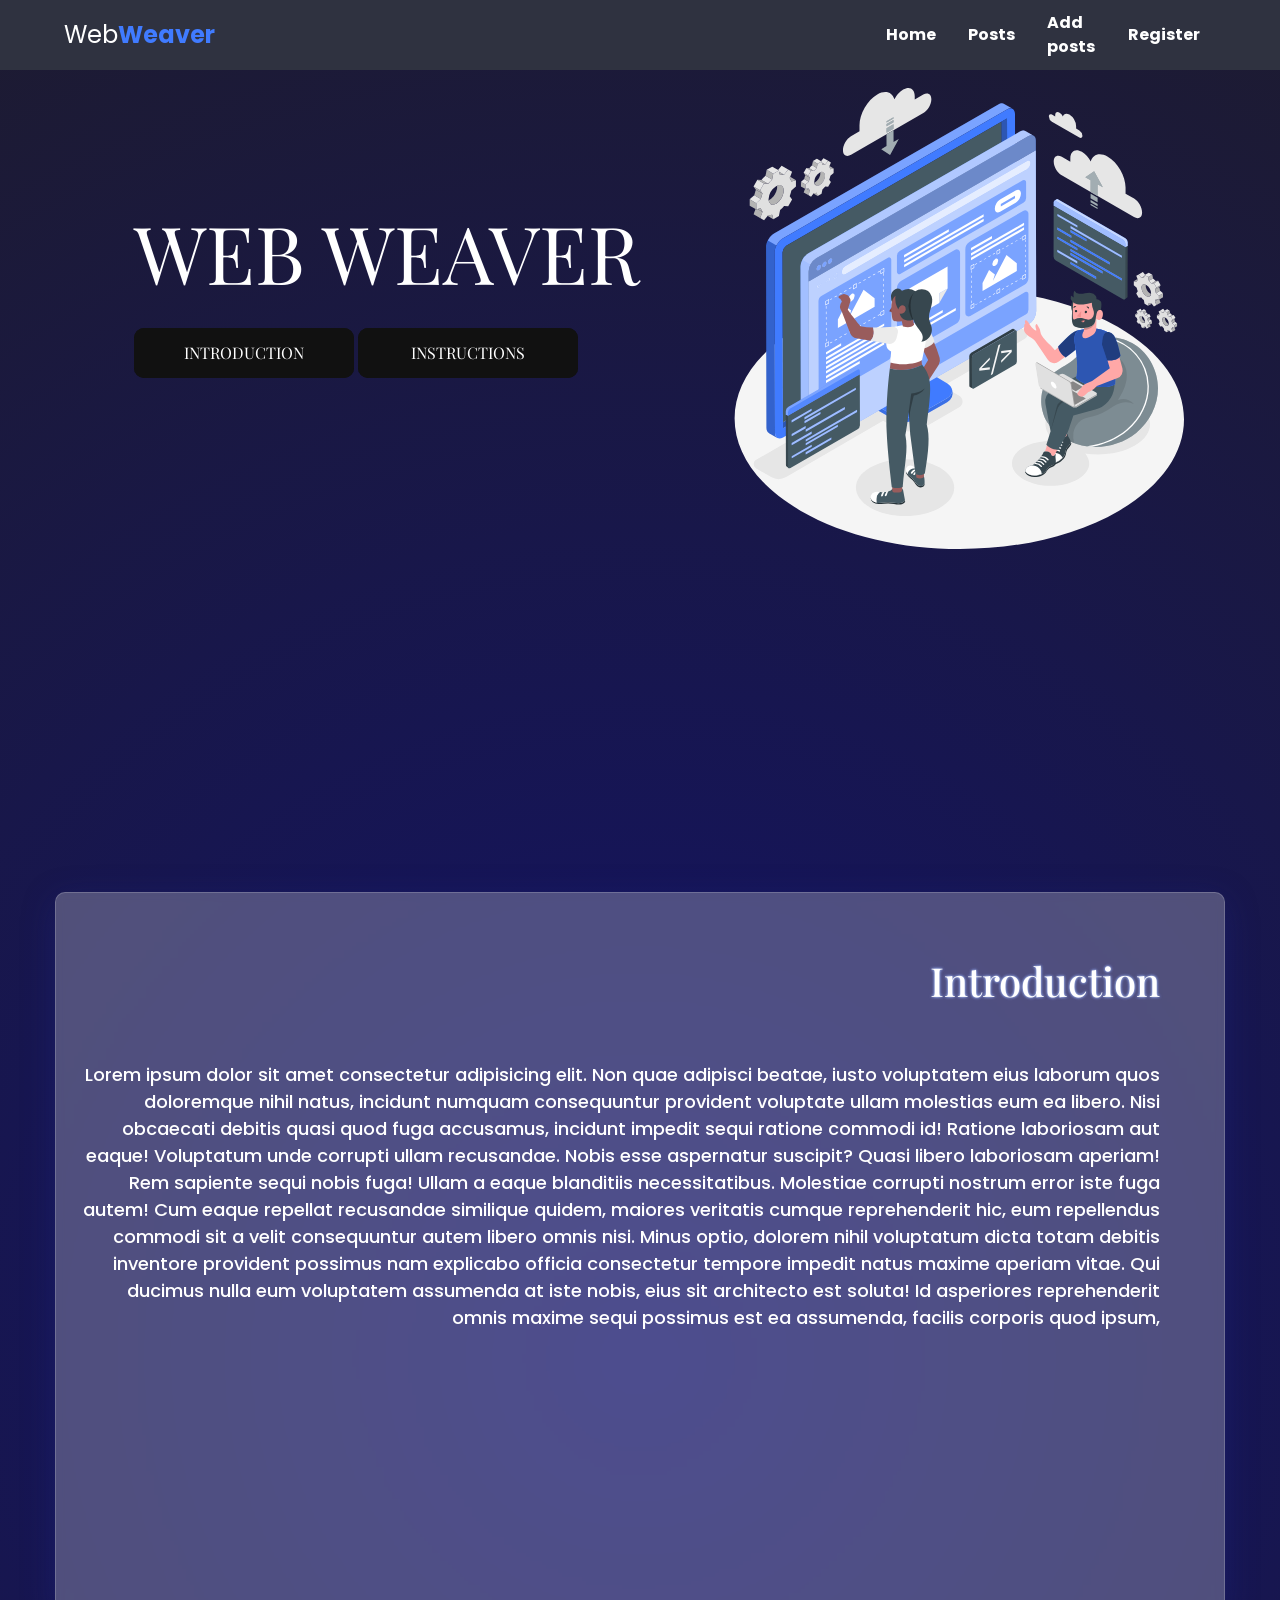
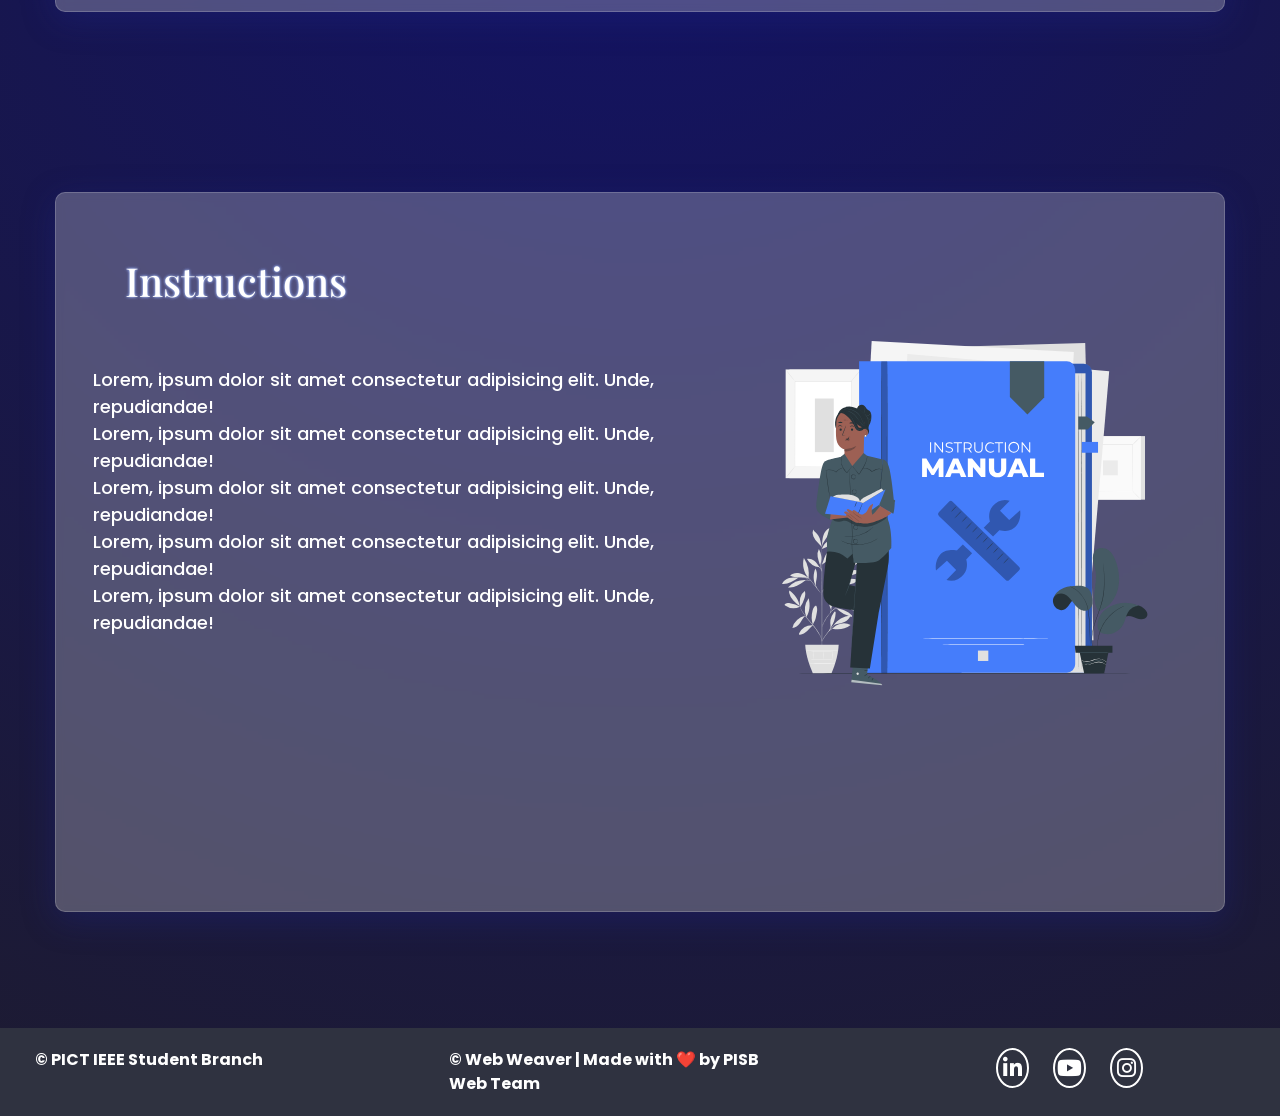
==== index.html @ 2f325dad "with-changes" ====
<!doctype html>
<html lang="en">

<head>
  <meta charset="utf-8">
  <meta name="viewport" content="width=device-width, initial-scale=1, shrink-to-fit=no">
  <link rel="stylesheet" href="https://stackpath.bootstrapcdn.com/bootstrap/4.1.3/css/bootstrap.min.css"
    integrity="sha384-MCw98/SFnGE8fJT3GXwEOngsV7Zt27NXFoaoApmYm81iuXoPkFOJwJ8ERdknLPMO" crossorigin="anonymous">
  <link href="vivify.min.css" rel="stylesheet" type="text/css"/>
  <link href="https://fonts.googleapis.com/css2?family=Righteous&display=swap" rel="stylesheet">
  <link rel="stylesheet" href="/css/index.css">
  <link rel="stylesheet" href="/css/home.css">
  <link rel="stylesheet" href="https://unpkg.com/aos@next/dist/aos.css">
  <link rel="stylesheet" href="https://cdnjs.cloudflare.com/ajax/libs/font-awesome/6.0.0-beta3/css/all.min.css" integrity="sha512-Fo3rlrZj/k7ujTnHg4CGR2D7kSs0v4LLanw2qksYuRlEzO+tcaEPQogQ0KaoGN26/zrn20ImR1DfuLWnOo7aBA==" crossorigin="anonymous" referrerpolicy="no-referrer" />
  <link
    rel="stylesheet"
    href="https://cdnjs.cloudflare.com/ajax/libs/animate.css/4.1.1/animate.min.css"
  />

  <title>Web Weaver</title>
  <script>
    window.console = window.console || function(t) {};
  </script>
    <script>
    if (document.location.search.match(/type=embed/gi)) {
      window.parent.postMessage("resize", "*");
    }
  </script>
</head>

<body>

  <nav>
    <input id="nav-toggle" type="checkbox">
    <div class="logo" style="font-family: 'Poppins', sans-serif;">Web <strong style="font-family: 'Poppins', sans-serif; color: #407BFF;"> Weaver</strong></div>
    <ul class="links">
      <li><a href="#home">Home</a></li>
      <li><a href="posts.html">Posts</a></li>
      <li><a href="addpost.html">Add posts</a></li>
      <li><a href="#">Register</a></li>
    </ul>
    <label for="nav-toggle" class="icon-burger">
      <div class="line"></div>
      <div class="line"></div>
      <div class="line"></div>
    </label>
  </nav>

  <div class="webweaver">

    <div class="headingname driveInTop">
      <p class="">WEB WEAVER</p>
      <div class="links">
        <a href="#introduction"><button class="glow-on-hover">INTRODUCTION</button></a>
        <a href="#instructions"><button class="glow-on-hover">INSTRUCTIONS</button></a>
      </div>
    </div>
    <div class="svgs">
      <img class="cssanimation hu__hu__" src="/images/Website Creator-amico.svg" alt="">
    </div>
    
  </div>
  
  <div class="introduction" id="introduction">
    <div class="container card aos-init " data-aos="fade-left">
        <h1>Introduction</h1>
      <p class="paragraph my-5">
        Lorem ipsum dolor sit amet consectetur adipisicing elit. Non quae adipisci beatae, iusto voluptatem eius laborum
        quos doloremque nihil natus, incidunt numquam consequuntur provident voluptate ullam molestias eum ea libero.
        Nisi obcaecati debitis quasi quod fuga accusamus, incidunt impedit sequi ratione commodi id! Ratione laboriosam
        aut eaque! Voluptatum unde corrupti ullam recusandae. Nobis esse aspernatur suscipit? Quasi libero laboriosam
        aperiam! Rem sapiente sequi nobis fuga! Ullam a eaque blanditiis necessitatibus. Molestiae corrupti nostrum
        error iste fuga autem! Cum eaque repellat recusandae similique quidem, maiores veritatis cumque reprehenderit
        hic, eum repellendus commodi sit a velit consequuntur autem libero omnis nisi. Minus optio, dolorem nihil
        voluptatum dicta totam debitis inventore provident possimus nam explicabo officia consectetur tempore impedit
        natus maxime aperiam vitae. Qui ducimus nulla eum voluptatem assumenda at iste nobis, eius sit architecto est
        soluta! Id asperiores reprehenderit omnis maxime sequi possimus est ea assumenda, facilis corporis quod ipsum,
        
      </p>
    </div>
  </div>
  
  <div class="instructions" id="instructions">
    <div class="container aos-init" data-aos="fade-right">
      <!-- <center> -->
        <h1>Instructions</h1>
      <!-- </center> -->
      <div class="paragraph_instructions my-2">
        <ul>
          <li>
            Lorem, ipsum dolor sit amet consectetur adipisicing elit. Unde, repudiandae!
          </li>
          <li>
            Lorem, ipsum dolor sit amet consectetur adipisicing elit. Unde, repudiandae!
          </li>
          <li>
            Lorem, ipsum dolor sit amet consectetur adipisicing elit. Unde, repudiandae!
          </li>
          <li>
            Lorem, ipsum dolor sit amet consectetur adipisicing elit. Unde, repudiandae!
          </li>
          <li>
            Lorem, ipsum dolor sit amet consectetur adipisicing elit. Unde, repudiandae!
          </li>
        </ul>
        <div class="instructionsvg">
          <img src="/images/Instruction manual-pana.svg" alt="">
        </div>
      </div>

    </div>
  </div>
  <!-- footer -->
  <footer class="footer">
    <div class="footer-left col-md-4 col-sm-6">
     <p style="color: white; font-family: 'Poppins', sans-serif;">© PICT IEEE Student Branch</p>
      
    </div>
    <div class="footer-center col-md-4 col-sm-6">
      <div style="color: white; font-family: 'Poppins', sans-serif;">
        <!-- <i class="fa fa-map-marker"></i> -->
        &copy; Web Weaver | Made with ❤️ by <a href="" style="color: white; font-family: 'Poppins', sans-serif;"">PISB Web Team</a>
      </div>
    </div>
    <div class="footer-right col-md-4 col-sm-6">
      <div class = "social-links">
        <a href = "#" style="color: white;"><i class = "fab fa-linkedin-in"></i></a>
        <a href = "#" style="color: white;"><i class = "fab fa-youtube"></i></a>
        <a href = "#" style="color: white;"><i class = "fab fa-instagram"></i></a>
      </div>
    </div>
  </footer>
  <!-- <footer>
    <div class="leftieee">
      © PICT IEEE Student Branch
    </div>
    <div class="middleieee">
      &copy; Web Weaver | Made with ❤️ by <a href="">PISB Web Team</a>
    </div>
    <div class="lastieee">
      <div class = "social-links">

        <a href = "#"><i class = "fab fa-linkedin-in"></i></a>
        <a href = "#"><i class = "fab fa-youtube"></i></a>
        <a href = "#"><i class = "fab fa-instagram"></i></a>
  
      </div>
    </div>

  </footer> -->
  <!-- end of footer -->

  <script src="js/script.js"></script>
  <script src="https://code.jquery.com/jquery-3.3.1.slim.min.js"
    integrity="sha384-q8i/X+965DzO0rT7abK41JStQIAqVgRVzpbzo5smXKp4YfRvH+8abtTE1Pi6jizo"
    crossorigin="anonymous"></script>
  <script src="https://cdnjs.cloudflare.com/ajax/libs/popper.js/1.14.3/umd/popper.min.js"
    integrity="sha384-ZMP7rVo3mIykV+2+9J3UJ46jBk0WLaUAdn689aCwoqbBJiSnjAK/l8WvCWPIPm49"
    crossorigin="anonymous"></script>
  <script src="https://stackpath.bootstrapcdn.com/bootstrap/4.1.3/js/bootstrap.min.js"
    integrity="sha384-ChfqqxuZUCnJSK3+MXmPNIyE6ZbWh2IMqE241rYiqJxyMiZ6OW/JmZQ5stwEULTy"
    crossorigin="anonymous"></script>
  <script src="https://ajax.googleapis.com/ajax/libs/jquery/3.3.1/jquery.min.js"></script>
  <script>
    $(document).ready(function () {
      $("a").on('click', function (event) {

        if (this.hash !== "") {
          event.preventDefault();

          var hash = this.hash;

          $('html, body').animate({
            scrollTop: $(hash).offset().top
          }, 800, function () {

            window.location.hash = hash;
          });
        }
      });
    });
  </script>
  <script src='https://codepen.io/juliangarnier/pen/75efae7724dbc3c055e918057fc4aca5.js'></script>
 
   <script src="https://cpwebassets.codepen.io/assets/common/stopExecutionOnTimeout-1b93190375e9ccc259df3a57c1abc0e64599724ae30d7ea4c6877eb615f89387.js"></script>
  
   <script src="https://unpkg.com/aos@next/dist/aos.js"></script>
       <script id="rendered-js">
 AOS.init({
   offset: 400, // offset (in px) from the original trigger point
   delay: 0, // values from 0 to 3000, with step 50ms
   duration: 1000 // values from 0 to 3000, with step 50ms
 });
 //# sourceURL=pen.js
     </script>

</body>

</html>
---- css/index.css ----
body::-webkit-scrollbar {
  display: none;
}
body{
  background: #1B1B9D;
background: radial-gradient(circle, #121269 0%, #1d1b31 100%);
/* background: rgb(6,1,79);
background: linear-gradient(90deg, rgba(6,1,79,1) 0%, rgba(9,9,121,1) 45%, rgba(0,57,85,1) 100%); */
}
/* .navbar {
  border-bottom: 1px solid white;
  color: white;
}
.navbar-brand {
  font-family:  'Quicksand', sans-serif;
  letter-spacing: 5px;
  color: white;
  font-weight: 700;
} */
hr{
  background-color: white;
  width: 80%;
}


/* navbar styling */
nav {
	position: fixed;
	z-index: 10;
	left: 0;
	right: 0;
	top: 0;
	/* font-family: 'Poppins', sans-serif!important; */
	padding: 0 5%;
	height: 70px;
	background-color: #2F3240;
}
nav .logo {
	float: left;
	width: 40%;
	height: 100%;
	display: flex;
	align-items: center;
	font-size: 24px;
	color: #fff;
}
nav .links {
	float: right;
	padding: 0;
	margin: 0;
	width: 30%;
	height: 100%;
	display: flex;
	justify-content: space-around;
	align-items: center;
}
nav .links li {
	list-style: none;
  
}
nav .links a {
	display: block;
	padding: 1em;
	font-size: 16px;
	font-weight: bold;
	color: #fff;
	text-decoration: none;
  font-family: 'Poppins', sans-serif!important;
}
nav .links a:hover{
  color: #407BFF;
}

#nav-toggle {
	position: absolute;
	top: -100px;
}
nav .icon-burger {
	display: none;
	position: absolute;
	right: 5%;
	top: 50%;
	transform: translateY(-50%);
}
nav .icon-burger .line {
	width: 30px;
	height: 5px;
	background-color: #fff;
	margin: 5px;
	border-radius: 3px;
	transition: all .3s ease-in-out;
}
@media screen and (max-width: 768px) {
	nav .logo {
		float: none;
		width: auto;
		justify-content: center;
	}
	nav .links {
		float: none;
		position: fixed;
		z-index: 9;
		left: 0;
		right: 0;
		top: 70px;
		bottom: 100%;
		width: auto;
		height: auto;
		flex-direction: column;
		justify-content: space-evenly;
		background-color: rgba(0,0,0,.8);
		overflow: hidden;
		box-sizing: border-box;
		transition: all .5s ease-in-out;
	}
	nav .links a {
		font-size: 20px;
	}
	nav :checked ~ .links {
		bottom: 0;
	}
	nav .icon-burger {
		display: block;
	}
	nav :checked ~ .icon-burger .line:nth-child(1) {
		transform: translateY(10px) rotate(225deg);
	}
	nav :checked ~ .icon-burger .line:nth-child(3) {
		transform: translateY(-10px) rotate(-225deg);
	}
	nav :checked ~ .icon-burger .line:nth-child(2) {
		opacity: 0;
	}
	
}

.nav-link {
  font-family:  'Quicksand', sans-serif;
  color: white;
}
.nav-link:hover,
.navbar-brand:hover{
  color: aqua;
}
.vline a:hover{
  color: white;
  text-shadow: none;
}

a,
a:hover {
  text-decoration: none;
  color: white;
}
.vline{
  cursor:copy;
}
/* footer */

 @-webkit-keyframes scale-up-hor-left {
  0% {
    -webkit-transform: scaleX(0.4);
            transform: scaleX(0.4);
    -webkit-transform-origin: 0% 0%;
            transform-origin: 0% 0%;
  }
  100% {
    -webkit-transform: scaleX(1);
            transform: scaleX(1);
    -webkit-transform-origin: 0% 0%;
            transform-origin: 0% 0%;
  }
}
@keyframes scale-up-hor-left {
  0% {
    -webkit-transform: scaleX(0.4);
            transform: scaleX(0.4);
    -webkit-transform-origin: 0% 0%;
            transform-origin: 0% 0%;
  }
  100% {
    -webkit-transform: scaleX(1);
            transform: scaleX(1);
    -webkit-transform-origin: 0% 0%;
            transform-origin: 0% 0%;
  }
}

@-webkit-keyframes rotate-hor-center {
  0% {
    -webkit-transform: rotateX(0);
            transform: rotateX(0);
  }
  100% {
    -webkit-transform: rotateX(-360deg);
            transform: rotateX(-360deg);
  }
}
@keyframes rotate-hor-center {
  0% {
    -webkit-transform: rotateX(0);
            transform: rotateX(0);
  }
  100% {
    -webkit-transform: rotateX(-360deg);
            transform: rotateX(-360deg);
  }
}
.hu__hu__ { animation: hu__hu__ infinite 2s ease-in-out }
@keyframes hu__hu__ {
    50% { transform: translateY(30px) }
}

@media (max-width: 991px) {
  .vline{
    display: none;
  }

  
}
@media (max-width: 600px) {
  footer{
    display: flex;
    flex-direction: column;
  }
  
}

/* footer styling */

.footer {
  background-color: #2F3240;
  width: 100%;
  text-align: left;
  font-family: sans-serif;
  font-weight: bold;
  font-size: 16px;
  padding: 20px;
  
}

.footer .footer-left,
.footer .footer-center,
.footer .footer-right {
  display: inline-block;
  vertical-align: top;
}


/* footer left*/

.footer .footer-left {
  width: 33%;
  padding-right: 15px;
}

.footer .about {
  line-height: 20px;
  color: #ffffff;
  font-size: 13px;
  font-weight: normal;
  margin: 0;
}

.footer .about span {
  display: block;
  color: #ffffff;
  font-size: 14px;
  font-weight: bold;
  margin-bottom: 20px;
}

.footer .icons {
  margin-top: 25px;
}

.footer .icons a {
  display: inline-block;
  width: 35px;
  height: 35px;
  cursor: pointer;
  background-color: #33383b;
  border-radius: 2px;
  font-size: 20px;
  color: #ffffff;
  text-align: center;
  line-height: 35px;
  margin-right: 3px;
  margin-bottom: 5px;
}


/* footer center*/

.footer .footer-center {
  width: 30%;
}

.footer .footer-center i {
  background-color: #33383b;
  color: #ffffff;
  font-size: 25px;
  width: 38px;
  height: 38px;
  border-radius: 50%;
  text-align: center;
  line-height: 42px;
  margin: 10px 15px;
  vertical-align: middle;
}

.footer .footer-center i.fa-envelope {
  font-size: 17px;
  line-height: 38px;
}

.footer .footer-center p {
  display: inline-block;
  color: #ffffff;
  vertical-align: middle;
  margin: 0;
}

.footer .footer-center p span {
  display: block;
  font-weight: normal;
  font-size: 14px;
  line-height: 2;
}


/* footer right*/

.footer .footer-right {
  width: 30%;
}

.footer .footer-right .social-links{
  font-size: 22px;
  display: flex;
  margin-left: 50%;
}

.footer .footer-right .social-links a{
  border: 2px solid #fff;
  color: #fff;
  display: block;
  width: 40px;
  height: 40px;
  display: flex;
  justify-content: center;
  align-items: center;
  border-radius: 50%;
  text-decoration: none;
  margin-right: 1.5rem;
  transition: all 0.5s ease;
}

.footer .footer-right .social-links a:hover{
  background: #fff;
  color: black!important;
}

.footer h2 {
  color: #ffffff;
  font-size: 36px;
  font-weight: normal;
  margin: 0;
}



.footer .menu {
  color: #ffffff;
  margin: 20px 0 12px;
  padding: 0;
}

.footer .menu a {
  display: inline-block;
  line-height: 1.8;
  text-decoration: none;
  color: inherit;
}


@media (max-width: 767px) {
  .footer {
    font-size: 14px;
  }
  .footer .footer-left,
  .footer .footer-center,
  .footer .footer-right {
    display: block;
    width: 100%;
    margin-bottom: 40px;
    text-align: center;
  }
  .footer .footer-center i {
    margin-left: 0;
  }
}
---- css/home.css ----
@import url('https://fonts.googleapis.com/css2?family=Playfair+Display&display=swap');
@import url('https://fonts.googleapis.com/css2?family=Poppins:wght@300&display=swap');
.body {
  scroll-behavior: smooth;
  background: #ffffff;
}
.navbar {
  background-color: transparent;
  
}
.navbar-toggler {
  outline: none;
}
.fas {
  color: white;
}
.vline a {
  cursor: none;
}
.webweaver {
  height: 92vh;
  display: flex;
  flex-direction: row;
  justify-content: space-evenly;
}
.webweaver .headingname{
  width: max-content;
  margin-top: 15%;
  margin-left: 5%;
  color: white;
}
.webweaver .headingname p{
  font-size: 80px;
  font-family: 'Playfair Display', serif;
}
.svgs{
  padding-top: 5%;
}
.svgs img{
  width: 500px;
}

.glow-on-hover {
  width: 220px;
  height: 50px;
  border: none;
  outline: none;
  color: #fff;
  background: #111;
  cursor: pointer;
  position: relative;
  z-index: 0;
  border-radius: 10px;
  font-family: 'Playfair Display', serif;
}

.glow-on-hover:before {
  content: '';
  background: linear-gradient(45deg, #ff0000, #ff7300, #fffb00, #48ff00, #00ffd5, #002bff, #7a00ff, #ff00c8, #ff0000);
  position: absolute;
  top: -2px;
  left:-2px;
  background-size: 400%;
  z-index: -1;
  filter: blur(5px);
  width: calc(100% + 4px);
  height: calc(100% + 4px);
  animation: glowing 20s linear infinite;
  opacity: 0;
  transition: opacity .3s ease-in-out;
  border-radius: 10px;
}
.glow-on-hover a{
  color: white;
}
.glow-on-hover:active {
  color: #000
}

.glow-on-hover:active:after {
  background: transparent;
}

.glow-on-hover:hover:before {
  opacity: 1;
}

.glow-on-hover:after {
  z-index: -1;
  content: '';
  position: absolute;
  width: 100%;
  height: 100%;
  background: #111;
  left: 0;
  top: 0;
  border-radius: 10px;
}

@keyframes glowing {
  0% { background-position: 0 0; }
  50% { background-position: 400% 0; }
  100% { background-position: 0 0; }
}
.introduction {
  height: 100vh;
  padding-top: 5%;
  font-size: 18px;
  font-weight: 500;
  color: white;
  /* font-family: "Righteous", cursive; */
  font-family: 'Playfair Display', serif;
}
.introduction .container,
.instructions .container {
  height: 80vh;
  padding-top: 5%;
  padding-right: 5%;
  border-radius: 19px;
  /* background: linear-gradient(145deg, #e6e6e6, #ffffff);
  box-shadow: 5px 5px 10px #a3a3a3, -5px -5px 10px #ffffff; */
  background: rgba( 255, 255, 255, 0.25 );
box-shadow: 0 8px 32px 0 rgba( 31, 38, 135, 0.37 );
backdrop-filter: blur( 4px );
-webkit-backdrop-filter: blur( 4px );
border-radius: 10px;
border: 1px solid rgba( 255, 255, 255, 0.18 );
  
}
.introduction .container h1,
.instructions .container h1 {
  color: white;
  text-shadow: 0 0 3px #fff, 0 0 3px #0033cc;
  /* font-family: "Righteous", cursive; */
  font-family: 'Playfair Display', serif;
}
.instructions {
  height: 100vh;
  padding-top: 5%;
  font-size: 18px;
  font-weight: 500;
  color: white;
  /* font-family: "Righteous", cursive; */
  font-family: 'Playfair Display', serif;
}
.introduction h1{
  text-align: right;
}
.instructions h1{
  padding-left: 5%;
}
.paragraph {
  text-align: right;
  font-family: 'Poppins', sans-serif;
}
.paragraph_instructions {
  display: flex;
  /* justify-content: center; */
  padding-left: 2%;
  flex-direction: row;
  justify-content: space-evenly;
  font-family: 'Poppins', sans-serif;
}
.paragraph_instructions ul{
  padding-top: 5%;

}

.instructionsvg{
  width: 400px;
}
@media (max-width: 992px) {
  .introduction,
  .instructions{
    height: max-content;
  }
  .introduction .container,
  .instructions .container {
    height: max-content;
    padding-bottom: 2%;
  }
  .headingname .links{
    display: flex;
    flex-direction: column;
  }
  .paragraph_instructions{
    display: flex;
    flex-direction: column;
  }
  .headingname .links button{
    margin-top: 5px;
    font-family: 'Playfair Display', serif;
  }
}
@media (max-width: 768px) {
  .introduction {
    height: max-content;
  }
  .svgs img{
    width: 400px
  };
  .introduction .container,
  .instructions .container {
    height: max-content;
    padding-bottom: 2%;
  }
  .introduction {
    margin-bottom: 5%;
  }
  .instructionsvg img{
    width: 300px;
  }
  
}
@media (max-width: 600px) {
  .webweaver{
    background-image: url(/images/Website\ Creator-amico.svg);
    background-repeat: no-repeat;
    background-position: 5%;
    background-size: 33%;
    background-position-x: 90%;
    background-position-y: 10%;
  }
  .webweaver .headingname{
    width: min-content;
  }
  .headingname .links{
    padding-top: 20%;
  }
  .webweaver .headingname p{
    font-size: 80px;
  }
  
  .svgs{
    display: none;
  }

  .introduction,
  .instructions{
    margin: 7px;
  }
  .introduction .container,
  .instructions .container {
    height: max-content;
    padding-bottom: 2%;
    width: 90%;
  }
}

/* navbar styling */
:root{
  --color-1: #2f3240;
}
/* body{
font-family: sans-serif;
background-color: #e8eef3;
} */
*{
  box-sizing: border-box;
  margin:0;
  padding:0;
}
ul{
  list-style: none;
}
a{
  text-decoration: none;
}
.container{
  max-width: 1170px;
  margin:auto;
}
.row{
display: flex;
flex-wrap: wrap;
}
.align-items-center{
align-items: center;
}
.justify-content-between{
justify-content: space-between;
}
/*header*/
.header{
background-color: var(--color-1);
padding: 12px 0;
line-height: 1.5;
}

.header .logo,
.header .nav{
padding:0 15px;
}
.header .logo a{
font-size: 30px;
color: #ffffff;
text-transform: capitalize;
}
.header .nav ul li{
display: inline-block;
margin-left: 40px;
}
.header .nav ul li a{
display: block;
font-size: 16px;
text-transform: capitalize;
color: #ffffff;
padding: 10px 0;
transition: all 0.5s ease;
}
.header .nav ul li a.active,
.header .nav ul li a:hover{
color: #f3a93d;
}
.nav-toggler{
height: 34px;
width: 44px;
background-color: #ffffff;
border-radius: 4px;
cursor: pointer;
border:none;
display: none;
margin-right: 15px;
}
.nav-toggler:focus{
outline: none;
box-shadow: 0 0 15px rgba(255,255,255,0.5);
}
.nav-toggler span{
  height: 2px;
  width: 20px;
  background-color: var(--color-1);
  display: block;
  margin:auto;
  position: relative;
  transition: all 0.3s ease;
}
.nav-toggler.active span{
background-color: transparent;
}
.nav-toggler span::before,
.nav-toggler span::after{
content: '';
position: absolute;
left:0;
top:0;
width: 100%;
height: 100%;
background-color: var(--color-1);
transition: all 0.3s ease;
}
.nav-toggler span::before{
transform: translateY(-6px);
}
.nav-toggler.active span::before{
transform: rotate(45deg);
}
.nav-toggler span::after{
transform: translateY(6px);
}
.nav-toggler.active span::after{
transform: rotate(135deg);
}
@media(max-width:991px){
 .nav-toggler{
   display: block;
 }
 .header .nav{
   width: 100%;
   padding:0;
   max-height: 0px;
   overflow: hidden;
   visibility: hidden;
   transition: all 0.5s ease;
 }
 .header .nav.open{
   visibility: visible;
 }
 .header .nav ul{
   padding:12px 15px 0;
   margin-top: 12px;
   border-top:1px solid rgba(255,255,255,0.2);
 }
 .header .nav ul li{
   display: block;
   margin:0;
 }
}
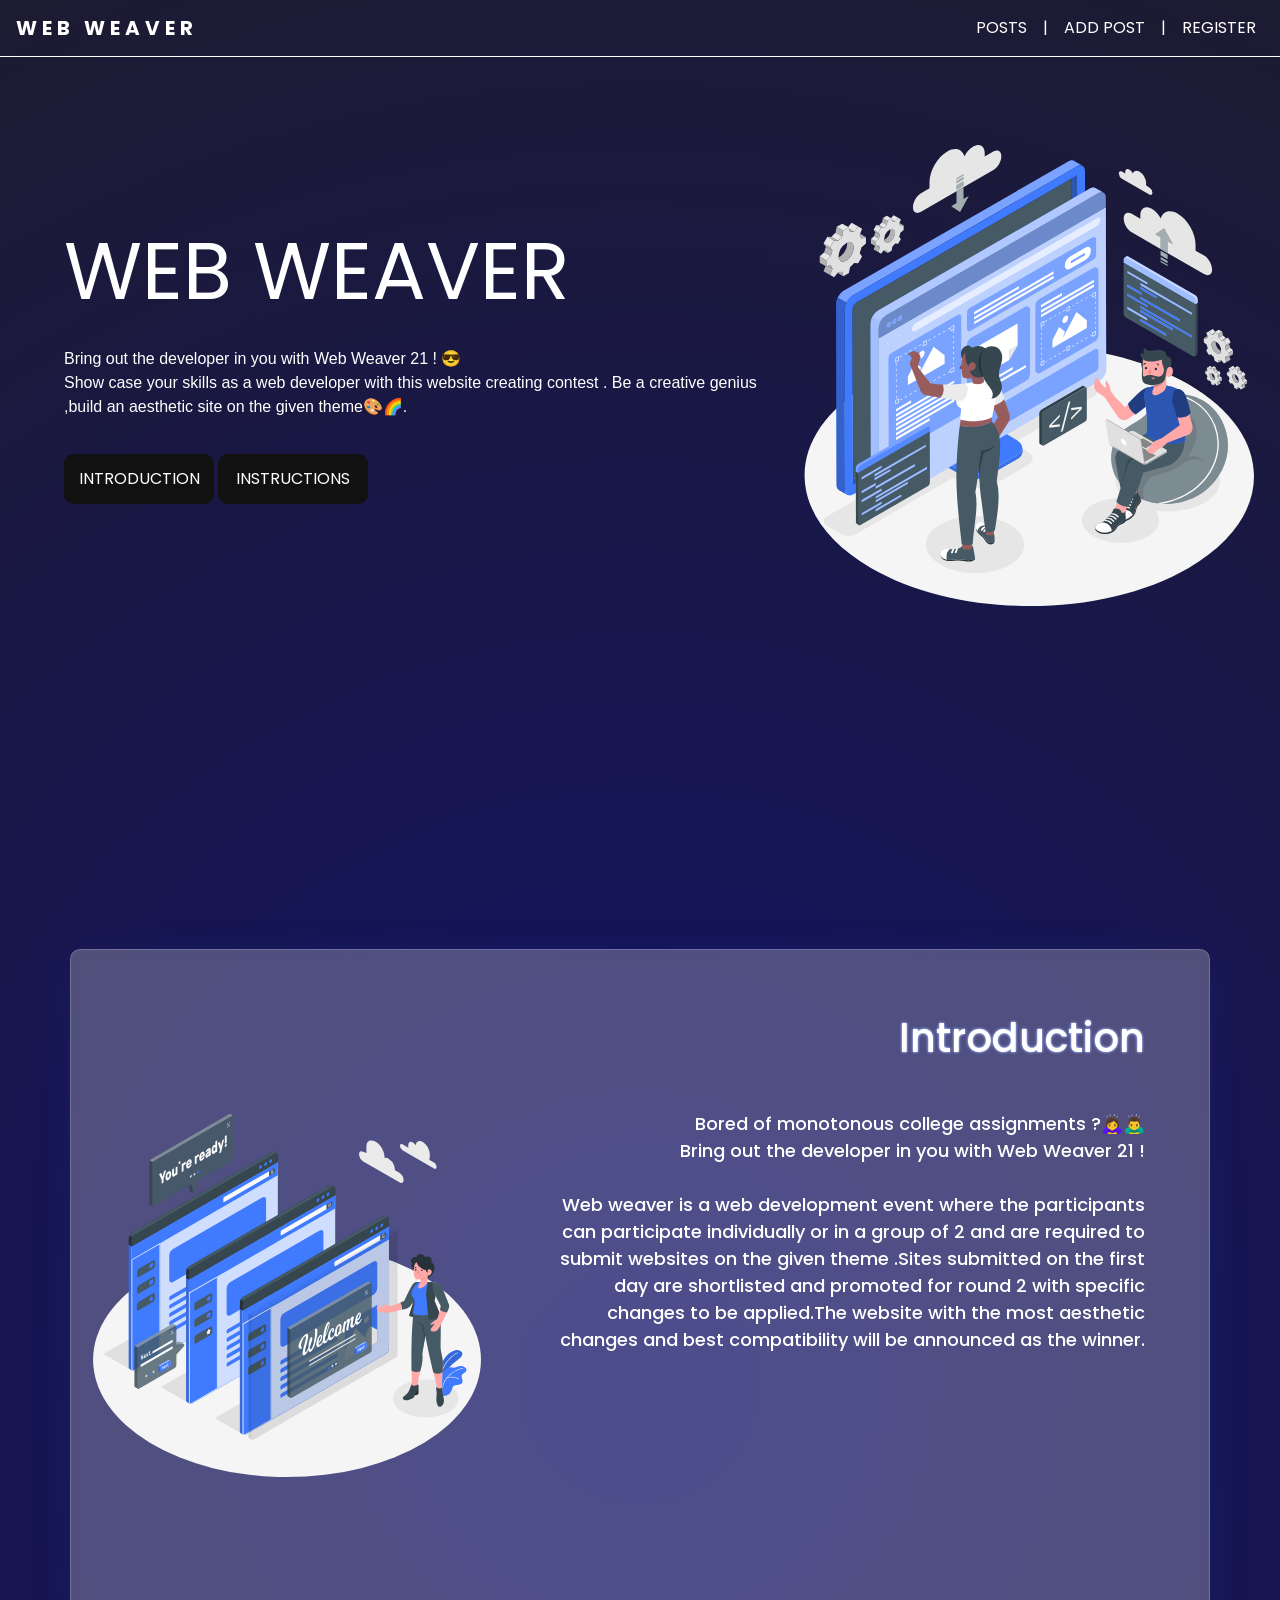
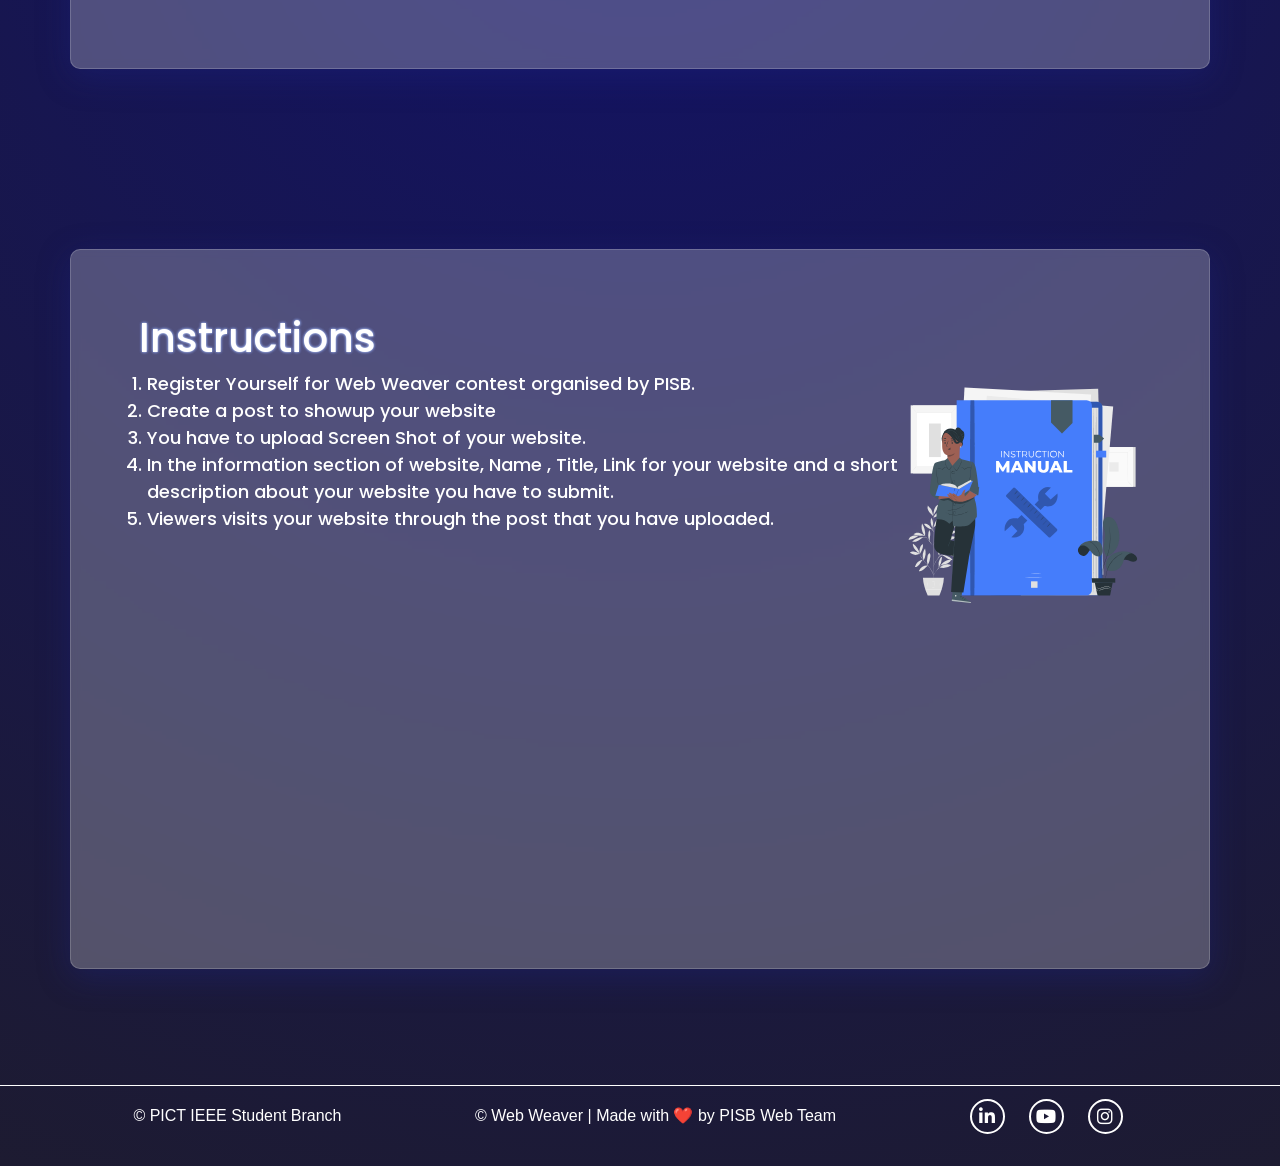
==== commit 05ee65c6: "final-changes" ====
--- a/index.html
+++ b/index.html
@@ -1,199 +1,202 @@
-<!doctype html>
-<html lang="en">
-
-<head>
-  <meta charset="utf-8">
-  <meta name="viewport" content="width=device-width, initial-scale=1, shrink-to-fit=no">
-  <link rel="stylesheet" href="https://stackpath.bootstrapcdn.com/bootstrap/4.1.3/css/bootstrap.min.css"
-    integrity="sha384-MCw98/SFnGE8fJT3GXwEOngsV7Zt27NXFoaoApmYm81iuXoPkFOJwJ8ERdknLPMO" crossorigin="anonymous">
-  <link href="vivify.min.css" rel="stylesheet" type="text/css"/>
-  <link href="https://fonts.googleapis.com/css2?family=Righteous&display=swap" rel="stylesheet">
-  <link rel="stylesheet" href="/css/index.css">
-  <link rel="stylesheet" href="/css/home.css">
-  <link rel="stylesheet" href="https://unpkg.com/aos@next/dist/aos.css">
-  <link rel="stylesheet" href="https://cdnjs.cloudflare.com/ajax/libs/font-awesome/6.0.0-beta3/css/all.min.css" integrity="sha512-Fo3rlrZj/k7ujTnHg4CGR2D7kSs0v4LLanw2qksYuRlEzO+tcaEPQogQ0KaoGN26/zrn20ImR1DfuLWnOo7aBA==" crossorigin="anonymous" referrerpolicy="no-referrer" />
-  <link
-    rel="stylesheet"
-    href="https://cdnjs.cloudflare.com/ajax/libs/animate.css/4.1.1/animate.min.css"
-  />
-
-  <title>Web Weaver</title>
-  <script>
-    window.console = window.console || function(t) {};
-  </script>
-    <script>
-    if (document.location.search.match(/type=embed/gi)) {
-      window.parent.postMessage("resize", "*");
-    }
-  </script>
-</head>
-
-<body>
-
-  <nav>
-    <input id="nav-toggle" type="checkbox">
-    <div class="logo" style="font-family: 'Poppins', sans-serif;">Web <strong style="font-family: 'Poppins', sans-serif; color: #407BFF;"> Weaver</strong></div>
-    <ul class="links">
-      <li><a href="#home">Home</a></li>
-      <li><a href="posts.html">Posts</a></li>
-      <li><a href="addpost.html">Add posts</a></li>
-      <li><a href="#">Register</a></li>
-    </ul>
-    <label for="nav-toggle" class="icon-burger">
-      <div class="line"></div>
-      <div class="line"></div>
-      <div class="line"></div>
-    </label>
-  </nav>
-
-  <div class="webweaver">
-
-    <div class="headingname driveInTop">
-      <p class="">WEB WEAVER</p>
-      <div class="links">
-        <a href="#introduction"><button class="glow-on-hover">INTRODUCTION</button></a>
-        <a href="#instructions"><button class="glow-on-hover">INSTRUCTIONS</button></a>
-      </div>
-    </div>
-    <div class="svgs">
-      <img class="cssanimation hu__hu__" src="/images/Website Creator-amico.svg" alt="">
-    </div>
-    
-  </div>
-  
-  <div class="introduction" id="introduction">
-    <div class="container card aos-init " data-aos="fade-left">
-        <h1>Introduction</h1>
-      <p class="paragraph my-5">
-        Lorem ipsum dolor sit amet consectetur adipisicing elit. Non quae adipisci beatae, iusto voluptatem eius laborum
-        quos doloremque nihil natus, incidunt numquam consequuntur provident voluptate ullam molestias eum ea libero.
-        Nisi obcaecati debitis quasi quod fuga accusamus, incidunt impedit sequi ratione commodi id! Ratione laboriosam
-        aut eaque! Voluptatum unde corrupti ullam recusandae. Nobis esse aspernatur suscipit? Quasi libero laboriosam
-        aperiam! Rem sapiente sequi nobis fuga! Ullam a eaque blanditiis necessitatibus. Molestiae corrupti nostrum
-        error iste fuga autem! Cum eaque repellat recusandae similique quidem, maiores veritatis cumque reprehenderit
-        hic, eum repellendus commodi sit a velit consequuntur autem libero omnis nisi. Minus optio, dolorem nihil
-        voluptatum dicta totam debitis inventore provident possimus nam explicabo officia consectetur tempore impedit
-        natus maxime aperiam vitae. Qui ducimus nulla eum voluptatem assumenda at iste nobis, eius sit architecto est
-        soluta! Id asperiores reprehenderit omnis maxime sequi possimus est ea assumenda, facilis corporis quod ipsum,
-        
-      </p>
-    </div>
-  </div>
-  
-  <div class="instructions" id="instructions">
-    <div class="container aos-init" data-aos="fade-right">
-      <!-- <center> -->
-        <h1>Instructions</h1>
-      <!-- </center> -->
-      <div class="paragraph_instructions my-2">
-        <ul>
-          <li>
-            Lorem, ipsum dolor sit amet consectetur adipisicing elit. Unde, repudiandae!
-          </li>
-          <li>
-            Lorem, ipsum dolor sit amet consectetur adipisicing elit. Unde, repudiandae!
-          </li>
-          <li>
-            Lorem, ipsum dolor sit amet consectetur adipisicing elit. Unde, repudiandae!
-          </li>
-          <li>
-            Lorem, ipsum dolor sit amet consectetur adipisicing elit. Unde, repudiandae!
-          </li>
-          <li>
-            Lorem, ipsum dolor sit amet consectetur adipisicing elit. Unde, repudiandae!
-          </li>
-        </ul>
-        <div class="instructionsvg">
-          <img src="/images/Instruction manual-pana.svg" alt="">
-        </div>
-      </div>
-
-    </div>
-  </div>
-  <!-- footer -->
-  <footer class="footer">
-    <div class="footer-left col-md-4 col-sm-6">
-     <p style="color: white; font-family: 'Poppins', sans-serif;">© PICT IEEE Student Branch</p>
-      
-    </div>
-    <div class="footer-center col-md-4 col-sm-6">
-      <div style="color: white; font-family: 'Poppins', sans-serif;">
-        <!-- <i class="fa fa-map-marker"></i> -->
-        &copy; Web Weaver | Made with ❤️ by <a href="" style="color: white; font-family: 'Poppins', sans-serif;"">PISB Web Team</a>
-      </div>
-    </div>
-    <div class="footer-right col-md-4 col-sm-6">
-      <div class = "social-links">
-        <a href = "#" style="color: white;"><i class = "fab fa-linkedin-in"></i></a>
-        <a href = "#" style="color: white;"><i class = "fab fa-youtube"></i></a>
-        <a href = "#" style="color: white;"><i class = "fab fa-instagram"></i></a>
-      </div>
-    </div>
-  </footer>
-  <!-- <footer>
-    <div class="leftieee">
-      © PICT IEEE Student Branch
-    </div>
-    <div class="middleieee">
-      &copy; Web Weaver | Made with ❤️ by <a href="">PISB Web Team</a>
-    </div>
-    <div class="lastieee">
-      <div class = "social-links">
-
-        <a href = "#"><i class = "fab fa-linkedin-in"></i></a>
-        <a href = "#"><i class = "fab fa-youtube"></i></a>
-        <a href = "#"><i class = "fab fa-instagram"></i></a>
-  
-      </div>
-    </div>
-
-  </footer> -->
-  <!-- end of footer -->
-
-  <script src="js/script.js"></script>
-  <script src="https://code.jquery.com/jquery-3.3.1.slim.min.js"
-    integrity="sha384-q8i/X+965DzO0rT7abK41JStQIAqVgRVzpbzo5smXKp4YfRvH+8abtTE1Pi6jizo"
-    crossorigin="anonymous"></script>
-  <script src="https://cdnjs.cloudflare.com/ajax/libs/popper.js/1.14.3/umd/popper.min.js"
-    integrity="sha384-ZMP7rVo3mIykV+2+9J3UJ46jBk0WLaUAdn689aCwoqbBJiSnjAK/l8WvCWPIPm49"
-    crossorigin="anonymous"></script>
-  <script src="https://stackpath.bootstrapcdn.com/bootstrap/4.1.3/js/bootstrap.min.js"
-    integrity="sha384-ChfqqxuZUCnJSK3+MXmPNIyE6ZbWh2IMqE241rYiqJxyMiZ6OW/JmZQ5stwEULTy"
-    crossorigin="anonymous"></script>
-  <script src="https://ajax.googleapis.com/ajax/libs/jquery/3.3.1/jquery.min.js"></script>
-  <script>
-    $(document).ready(function () {
-      $("a").on('click', function (event) {
-
-        if (this.hash !== "") {
-          event.preventDefault();
-
-          var hash = this.hash;
-
-          $('html, body').animate({
-            scrollTop: $(hash).offset().top
-          }, 800, function () {
-
-            window.location.hash = hash;
-          });
-        }
-      });
-    });
-  </script>
-  <script src='https://codepen.io/juliangarnier/pen/75efae7724dbc3c055e918057fc4aca5.js'></script>
- 
-   <script src="https://cpwebassets.codepen.io/assets/common/stopExecutionOnTimeout-1b93190375e9ccc259df3a57c1abc0e64599724ae30d7ea4c6877eb615f89387.js"></script>
-  
-   <script src="https://unpkg.com/aos@next/dist/aos.js"></script>
-       <script id="rendered-js">
- AOS.init({
-   offset: 400, // offset (in px) from the original trigger point
-   delay: 0, // values from 0 to 3000, with step 50ms
-   duration: 1000 // values from 0 to 3000, with step 50ms
- });
- //# sourceURL=pen.js
-     </script>
-
-</body>
-
+<!doctype html>
+<html lang="en">
+
+<head>
+  <meta charset="utf-8">
+  <meta name="viewport" content="width=device-width, initial-scale=1, shrink-to-fit=no">
+  <link rel="stylesheet" href="https://stackpath.bootstrapcdn.com/bootstrap/4.1.3/css/bootstrap.min.css"
+    integrity="sha384-MCw98/SFnGE8fJT3GXwEOngsV7Zt27NXFoaoApmYm81iuXoPkFOJwJ8ERdknLPMO" crossorigin="anonymous">
+  <link href="vivify.min.css" rel="stylesheet" type="text/css" />
+  <link href="https://fonts.googleapis.com/css2?family=Righteous&display=swap" rel="stylesheet">
+  <link rel="stylesheet" href="/css/index.css">
+  <link rel="stylesheet" href="/css/home.css">
+  <link rel="stylesheet" href="https://unpkg.com/aos@next/dist/aos.css">
+  <link rel="stylesheet" href="https://cdnjs.cloudflare.com/ajax/libs/font-awesome/6.0.0-beta3/css/all.min.css"
+    integrity="sha512-Fo3rlrZj/k7ujTnHg4CGR2D7kSs0v4LLanw2qksYuRlEzO+tcaEPQogQ0KaoGN26/zrn20ImR1DfuLWnOo7aBA=="
+    crossorigin="anonymous" referrerpolicy="no-referrer" />
+  <link rel="stylesheet" href="https://cdnjs.cloudflare.com/ajax/libs/animate.css/4.1.1/animate.min.css" />
+
+  <title>Web Weaver</title>
+  <script>
+    window.console = window.console || function (t) { };
+  </script>
+  <script>
+    if (document.location.search.match(/type=embed/gi)) {
+      window.parent.postMessage("resize", "*");
+    }
+  </script>
+</head>
+
+<body>
+
+  <nav class="navbar navbar-expand-lg ">
+    <a class="navbar-brand" href="/index.html">WEB WEAVER</a>
+    <button class="navbar-toggler" type="button" data-toggle="collapse" data-target="#navbarSupportedContent"
+      aria-controls="navbarSupportedContent" aria-expanded="false" aria-label="Toggle navigation">
+      <span class="fas fa-bars"></span>
+    </button>
+
+    <div class="collapse navbar-collapse" id="navbarSupportedContent">
+      <ul class="navbar-nav ml-auto">
+        <li class="nav-item">
+        <li>
+          <a class="nav-link active" href="/posts.html">POSTS <span class="sr-only">(current)</span></a>
+        </li>
+        <li class="vline">
+          <a class="nav-link active" href="">|<span class="sr-only"></span></a>
+        </li>
+        <li>
+          <a class="nav-link active" href="/addpost.html">ADD POST <span class="sr-only">(current)</span></a>
+        </li>
+        <li class="vline">
+          <a class="nav-link active" href="" aria-disabled="true">|<span class="sr-only"></span></a>
+        </li>
+        <li class="nav-item">
+          <a class="nav-link active" href="#">REGISTER <span class="sr-only">(current)</span></a>
+        </li>
+        </li>
+
+      </ul>
+
+    </div>
+  </nav>
+
+  <div class="webweaver">
+
+    <div class="headingname driveInTop">
+      <p class="titlename">WEB WEAVER</p>
+      <p>Bring out the developer in you with Web Weaver 21 ! 😎 <br>
+        Show case your skills as a web developer with this website creating contest .
+        Be a creative genius ,build an aesthetic site on the given theme🎨🌈. </p>
+      <div class="links ">
+        <a href="#introduction"><button class="glow-on-hover">INTRODUCTION</button></a>
+        <a href="#instructions"><button class="glow-on-hover">INSTRUCTIONS</button></a>
+      </div>
+    </div>
+    <div class="svgs">
+      <img class="cssanimation hu__hu__" src="/images/Website Creator-amico.svg" alt="">
+    </div>
+
+  </div>
+
+  <div class="introduction" id="introduction">
+    <div class="container card aos-init " data-aos="fade-left">
+      <img class="cssanimation hu__hu__" src="/images/Product tour-amico.svg" alt="">
+
+      <div class="div">
+        <h1>Introduction</h1>
+        <p class="paragraph my-5">
+          Bored of monotonous college assignments ?🙇‍♀️🙇‍♂️
+          <br>
+          Bring out the developer in you with Web Weaver 21 !
+          <br><br>
+
+          Web weaver is a web development event where the participants can participate individually or in a group of 2
+          and
+          are required to submit websites on the given theme .Sites submitted on the first day are shortlisted and
+          promoted for round 2 with specific changes to be applied.The website with the most aesthetic changes and best
+          compatibility will be announced as the winner.
+        </p>
+      </div>
+    </div>
+  </div>
+
+  <div class="instructions" id="instructions">
+    <div class="container aos-init" data-aos="fade-right">
+      <!-- <center> -->
+      <h1>Instructions</h1>
+      <!-- </center> -->
+      <div class="paragraph_instructions my-2">
+        <ol>
+          <li>
+            Register Yourself for Web Weaver contest organised by PISB.
+          </li>
+          <li>
+            Create a post to showup your website 
+          </li>
+          <li>
+            You have to upload Screen Shot of your website. 
+          </li>
+          <li>
+            In the information section of website, Name , Title, Link for your website and a short description about your website you have to submit.
+          </li>
+          <li>
+            Viewers visits your website through the post that you have uploaded.
+          </li>
+        </ol>
+        <div class="instructionsvg">
+          <img src="/images/Instruction manual-pana.svg" alt="">
+        </div>
+      </div>
+
+    </div>
+  </div>
+  <!-- footer -->
+  <footer>
+    <div class="leftieee">
+      © PICT IEEE Student Branch
+    </div>
+    <div class="middleieee">
+      &copy; Web Weaver | Made with ❤️ by <a href="">PISB Web Team</a>
+    </div>
+    <div class="lastieee">
+      <div class="social-links">
+
+        <a href="#"><i class="fab fa-linkedin-in"></i></a>
+        <a href="#"><i class="fab fa-youtube"></i></a>
+        <a href="#"><i class="fab fa-instagram"></i></a>
+
+      </div>
+    </div>
+
+  </footer>
+  <!-- end of footer -->
+
+
+  <script src="https://code.jquery.com/jquery-3.3.1.slim.min.js"
+    integrity="sha384-q8i/X+965DzO0rT7abK41JStQIAqVgRVzpbzo5smXKp4YfRvH+8abtTE1Pi6jizo"
+    crossorigin="anonymous"></script>
+  <script src="https://cdnjs.cloudflare.com/ajax/libs/popper.js/1.14.3/umd/popper.min.js"
+    integrity="sha384-ZMP7rVo3mIykV+2+9J3UJ46jBk0WLaUAdn689aCwoqbBJiSnjAK/l8WvCWPIPm49"
+    crossorigin="anonymous"></script>
+  <script src="https://stackpath.bootstrapcdn.com/bootstrap/4.1.3/js/bootstrap.min.js"
+    integrity="sha384-ChfqqxuZUCnJSK3+MXmPNIyE6ZbWh2IMqE241rYiqJxyMiZ6OW/JmZQ5stwEULTy"
+    crossorigin="anonymous"></script>
+  <script src="https://ajax.googleapis.com/ajax/libs/jquery/3.3.1/jquery.min.js"></script>
+  <script>
+    $(document).ready(function () {
+      $("a").on('click', function (event) {
+
+        if (this.hash !== "") {
+          event.preventDefault();
+
+          var hash = this.hash;
+
+          $('html, body').animate({
+            scrollTop: $(hash).offset().top
+          }, 800, function () {
+
+            window.location.hash = hash;
+          });
+        }
+      });
+    });
+  </script>
+  <script src='https://codepen.io/juliangarnier/pen/75efae7724dbc3c055e918057fc4aca5.js'></script>
+
+  <script
+    src="https://cpwebassets.codepen.io/assets/common/stopExecutionOnTimeout-1b93190375e9ccc259df3a57c1abc0e64599724ae30d7ea4c6877eb615f89387.js"></script>
+
+  <script src="https://unpkg.com/aos@next/dist/aos.js"></script>
+  <script id="rendered-js">
+    AOS.init({
+      offset: 400, // offset (in px) from the original trigger point
+      delay: 0, // values from 0 to 3000, with step 50ms
+      duration: 1000 // values from 0 to 3000, with step 50ms
+    });
+ //# sourceURL=pen.js
+  </script>
+
+</body>
+
 </html>
--- a/css/index.css
+++ b/css/index.css
@@ -1,404 +1,174 @@
-body::-webkit-scrollbar {
-  display: none;
-}
-body{
-  background: #1B1B9D;
-background: radial-gradient(circle, #121269 0%, #1d1b31 100%);
-/* background: rgb(6,1,79);
-background: linear-gradient(90deg, rgba(6,1,79,1) 0%, rgba(9,9,121,1) 45%, rgba(0,57,85,1) 100%); */
-}
-/* .navbar {
-  border-bottom: 1px solid white;
-  color: white;
-}
-.navbar-brand {
-  font-family:  'Quicksand', sans-serif;
-  letter-spacing: 5px;
-  color: white;
-  font-weight: 700;
-} */
-hr{
-  background-color: white;
-  width: 80%;
-}
-
-
-/* navbar styling */
-nav {
-	position: fixed;
-	z-index: 10;
-	left: 0;
-	right: 0;
-	top: 0;
-	/* font-family: 'Poppins', sans-serif!important; */
-	padding: 0 5%;
-	height: 70px;
-	background-color: #2F3240;
-}
-nav .logo {
-	float: left;
-	width: 40%;
-	height: 100%;
-	display: flex;
-	align-items: center;
-	font-size: 24px;
-	color: #fff;
-}
-nav .links {
-	float: right;
-	padding: 0;
-	margin: 0;
-	width: 30%;
-	height: 100%;
-	display: flex;
-	justify-content: space-around;
-	align-items: center;
-}
-nav .links li {
-	list-style: none;
-  
-}
-nav .links a {
-	display: block;
-	padding: 1em;
-	font-size: 16px;
-	font-weight: bold;
-	color: #fff;
-	text-decoration: none;
-  font-family: 'Poppins', sans-serif!important;
-}
-nav .links a:hover{
-  color: #407BFF;
-}
-
-#nav-toggle {
-	position: absolute;
-	top: -100px;
-}
-nav .icon-burger {
-	display: none;
-	position: absolute;
-	right: 5%;
-	top: 50%;
-	transform: translateY(-50%);
-}
-nav .icon-burger .line {
-	width: 30px;
-	height: 5px;
-	background-color: #fff;
-	margin: 5px;
-	border-radius: 3px;
-	transition: all .3s ease-in-out;
-}
-@media screen and (max-width: 768px) {
-	nav .logo {
-		float: none;
-		width: auto;
-		justify-content: center;
-	}
-	nav .links {
-		float: none;
-		position: fixed;
-		z-index: 9;
-		left: 0;
-		right: 0;
-		top: 70px;
-		bottom: 100%;
-		width: auto;
-		height: auto;
-		flex-direction: column;
-		justify-content: space-evenly;
-		background-color: rgba(0,0,0,.8);
-		overflow: hidden;
-		box-sizing: border-box;
-		transition: all .5s ease-in-out;
-	}
-	nav .links a {
-		font-size: 20px;
-	}
-	nav :checked ~ .links {
-		bottom: 0;
-	}
-	nav .icon-burger {
-		display: block;
-	}
-	nav :checked ~ .icon-burger .line:nth-child(1) {
-		transform: translateY(10px) rotate(225deg);
-	}
-	nav :checked ~ .icon-burger .line:nth-child(3) {
-		transform: translateY(-10px) rotate(-225deg);
-	}
-	nav :checked ~ .icon-burger .line:nth-child(2) {
-		opacity: 0;
-	}
-	
-}
-
-.nav-link {
-  font-family:  'Quicksand', sans-serif;
-  color: white;
-}
-.nav-link:hover,
-.navbar-brand:hover{
-  color: aqua;
-}
-.vline a:hover{
-  color: white;
-  text-shadow: none;
-}
-
-a,
-a:hover {
-  text-decoration: none;
-  color: white;
-}
-.vline{
-  cursor:copy;
-}
-/* footer */
-
- @-webkit-keyframes scale-up-hor-left {
-  0% {
-    -webkit-transform: scaleX(0.4);
-            transform: scaleX(0.4);
-    -webkit-transform-origin: 0% 0%;
-            transform-origin: 0% 0%;
-  }
-  100% {
-    -webkit-transform: scaleX(1);
-            transform: scaleX(1);
-    -webkit-transform-origin: 0% 0%;
-            transform-origin: 0% 0%;
-  }
-}
-@keyframes scale-up-hor-left {
-  0% {
-    -webkit-transform: scaleX(0.4);
-            transform: scaleX(0.4);
-    -webkit-transform-origin: 0% 0%;
-            transform-origin: 0% 0%;
-  }
-  100% {
-    -webkit-transform: scaleX(1);
-            transform: scaleX(1);
-    -webkit-transform-origin: 0% 0%;
-            transform-origin: 0% 0%;
-  }
-}
-
-@-webkit-keyframes rotate-hor-center {
-  0% {
-    -webkit-transform: rotateX(0);
-            transform: rotateX(0);
-  }
-  100% {
-    -webkit-transform: rotateX(-360deg);
-            transform: rotateX(-360deg);
-  }
-}
-@keyframes rotate-hor-center {
-  0% {
-    -webkit-transform: rotateX(0);
-            transform: rotateX(0);
-  }
-  100% {
-    -webkit-transform: rotateX(-360deg);
-            transform: rotateX(-360deg);
-  }
-}
-.hu__hu__ { animation: hu__hu__ infinite 2s ease-in-out }
-@keyframes hu__hu__ {
-    50% { transform: translateY(30px) }
-}
-
-@media (max-width: 991px) {
-  .vline{
-    display: none;
-  }
-
-  
-}
-@media (max-width: 600px) {
-  footer{
-    display: flex;
-    flex-direction: column;
-  }
-  
-}
-
-/* footer styling */
-
-.footer {
-  background-color: #2F3240;
-  width: 100%;
-  text-align: left;
-  font-family: sans-serif;
-  font-weight: bold;
-  font-size: 16px;
-  padding: 20px;
-  
-}
-
-.footer .footer-left,
-.footer .footer-center,
-.footer .footer-right {
-  display: inline-block;
-  vertical-align: top;
-}
-
-
-/* footer left*/
-
-.footer .footer-left {
-  width: 33%;
-  padding-right: 15px;
-}
-
-.footer .about {
-  line-height: 20px;
-  color: #ffffff;
-  font-size: 13px;
-  font-weight: normal;
-  margin: 0;
-}
-
-.footer .about span {
-  display: block;
-  color: #ffffff;
-  font-size: 14px;
-  font-weight: bold;
-  margin-bottom: 20px;
-}
-
-.footer .icons {
-  margin-top: 25px;
-}
-
-.footer .icons a {
-  display: inline-block;
-  width: 35px;
-  height: 35px;
-  cursor: pointer;
-  background-color: #33383b;
-  border-radius: 2px;
-  font-size: 20px;
-  color: #ffffff;
-  text-align: center;
-  line-height: 35px;
-  margin-right: 3px;
-  margin-bottom: 5px;
-}
-
-
-/* footer center*/
-
-.footer .footer-center {
-  width: 30%;
-}
-
-.footer .footer-center i {
-  background-color: #33383b;
-  color: #ffffff;
-  font-size: 25px;
-  width: 38px;
-  height: 38px;
-  border-radius: 50%;
-  text-align: center;
-  line-height: 42px;
-  margin: 10px 15px;
-  vertical-align: middle;
-}
-
-.footer .footer-center i.fa-envelope {
-  font-size: 17px;
-  line-height: 38px;
-}
-
-.footer .footer-center p {
-  display: inline-block;
-  color: #ffffff;
-  vertical-align: middle;
-  margin: 0;
-}
-
-.footer .footer-center p span {
-  display: block;
-  font-weight: normal;
-  font-size: 14px;
-  line-height: 2;
-}
-
-
-/* footer right*/
-
-.footer .footer-right {
-  width: 30%;
-}
-
-.footer .footer-right .social-links{
-  font-size: 22px;
-  display: flex;
-  margin-left: 50%;
-}
-
-.footer .footer-right .social-links a{
-  border: 2px solid #fff;
-  color: #fff;
-  display: block;
-  width: 40px;
-  height: 40px;
-  display: flex;
-  justify-content: center;
-  align-items: center;
-  border-radius: 50%;
-  text-decoration: none;
-  margin-right: 1.5rem;
-  transition: all 0.5s ease;
-}
-
-.footer .footer-right .social-links a:hover{
-  background: #fff;
-  color: black!important;
-}
-
-.footer h2 {
-  color: #ffffff;
-  font-size: 36px;
-  font-weight: normal;
-  margin: 0;
-}
-
-
-
-.footer .menu {
-  color: #ffffff;
-  margin: 20px 0 12px;
-  padding: 0;
-}
-
-.footer .menu a {
-  display: inline-block;
-  line-height: 1.8;
-  text-decoration: none;
-  color: inherit;
-}
-
-
-@media (max-width: 767px) {
-  .footer {
-    font-size: 14px;
-  }
-  .footer .footer-left,
-  .footer .footer-center,
-  .footer .footer-right {
-    display: block;
-    width: 100%;
-    margin-bottom: 40px;
-    text-align: center;
-  }
-  .footer .footer-center i {
-    margin-left: 0;
-  }
-}
-
-
+@import url("https://fonts.googleapis.com/css2?family=Poppins:wght@300&display=swap");
+body::-webkit-scrollbar {
+  display: none;
+}
+body {
+  background: #1b1b9d;
+  background: radial-gradient(circle, #121269 0%, #1d1b31 100%);
+  /* background: rgb(6,1,79);
+background: linear-gradient(90deg, rgba(6,1,79,1) 0%, rgba(9,9,121,1) 45%, rgba(0,57,85,1) 100%); */
+}
+.navbar {
+  border-bottom: 1px solid white;
+  color: white;
+}
+.navbar-brand {
+  font-family: "Poppins", sans-serif;
+  letter-spacing: 5px;
+  color: white;
+  font-weight: 700;
+}
+hr {
+  background-color: white;
+  width: 80%;
+}
+
+.nav-link {
+  font-family: "Poppins", sans-serif;
+  color: white;
+  
+}
+.nav-link:hover,
+.navbar-brand:hover {
+  color: aqua;
+}
+.vline a:hover {
+  color: white;
+  text-shadow: none;
+}
+
+a,
+a:hover {
+  text-decoration: none;
+  color: white;
+}
+.vline {
+  cursor: copy;
+}
+/* footer */
+footer {
+  color: #fff;
+  text-align: center;
+  padding: 0.8rem 0;
+  display: flex;
+  flex-direction: row;
+  border-top: solid 1px white;
+  justify-content: space-evenly;
+}
+footer .leftieee,
+footer .middleieee {
+  padding-top: 5px;
+}
+footer .social-links {
+  display: flex;
+  /* float: right; */
+  justify-content: center;
+  font-size: 18px;
+  margin-bottom: 1.2rem;
+}
+.social-links a {
+  border: 2px solid #fff;
+  color: #fff;
+  display: block;
+  width: 35px;
+  height: 35px;
+  display: flex;
+  justify-content: center;
+  align-items: center;
+  border-radius: 50%;
+  text-decoration: none;
+  margin-right: 1.5rem;
+  transition: all 0.5s ease;
+}
+
+.social-links a:hover {
+  background: black;
+  color: var(--exDark);
+}
+
+footer span {
+  font-size: 16px;
+}
+footer span a {
+  color: white;
+  border: 1px white solid;
+  padding: 5px;
+  border-radius: 3px;
+}
+footer span a:hover {
+  background-color: white;
+  color: black;
+}
+
+.social-links a:hover {
+  transform: rotate(0deg) skew(0deg) translate(0, -8px);
+}
+@-webkit-keyframes scale-up-hor-left {
+  0% {
+    -webkit-transform: scaleX(0.4);
+    transform: scaleX(0.4);
+    -webkit-transform-origin: 0% 0%;
+    transform-origin: 0% 0%;
+  }
+  100% {
+    -webkit-transform: scaleX(1);
+    transform: scaleX(1);
+    -webkit-transform-origin: 0% 0%;
+    transform-origin: 0% 0%;
+  }
+}
+@keyframes scale-up-hor-left {
+  0% {
+    -webkit-transform: scaleX(0.4);
+    transform: scaleX(0.4);
+    -webkit-transform-origin: 0% 0%;
+    transform-origin: 0% 0%;
+  }
+  100% {
+    -webkit-transform: scaleX(1);
+    transform: scaleX(1);
+    -webkit-transform-origin: 0% 0%;
+    transform-origin: 0% 0%;
+  }
+}
+
+@-webkit-keyframes rotate-hor-center {
+  0% {
+    -webkit-transform: rotateX(0);
+    transform: rotateX(0);
+  }
+  100% {
+    -webkit-transform: rotateX(-360deg);
+    transform: rotateX(-360deg);
+  }
+}
+@keyframes rotate-hor-center {
+  0% {
+    -webkit-transform: rotateX(0);
+    transform: rotateX(0);
+  }
+  100% {
+    -webkit-transform: rotateX(-360deg);
+    transform: rotateX(-360deg);
+  }
+}
+.hu__hu__ {
+  animation: hu__hu__ infinite 2s ease-in-out;
+}
+@keyframes hu__hu__ {
+  50% {
+    transform: translateY(30px);
+  }
+}
+
+@media (max-width: 991px) {
+  .vline {
+    display: none;
+  }
+}
+@media (max-width: 600px) {
+  footer {
+    display: flex;
+    flex-direction: column;
+  }
+}
--- a/css/home.css
+++ b/css/home.css
@@ -1,390 +1,285 @@
-@import url('https://fonts.googleapis.com/css2?family=Playfair+Display&display=swap');
-@import url('https://fonts.googleapis.com/css2?family=Poppins:wght@300&display=swap');
-.body {
-  scroll-behavior: smooth;
-  background: #ffffff;
-}
-.navbar {
-  background-color: transparent;
-  
-}
-.navbar-toggler {
-  outline: none;
-}
-.fas {
-  color: white;
-}
-.vline a {
-  cursor: none;
-}
-.webweaver {
-  height: 92vh;
-  display: flex;
-  flex-direction: row;
-  justify-content: space-evenly;
-}
-.webweaver .headingname{
-  width: max-content;
-  margin-top: 15%;
-  margin-left: 5%;
-  color: white;
-}
-.webweaver .headingname p{
-  font-size: 80px;
-  font-family: 'Playfair Display', serif;
-}
-.svgs{
-  padding-top: 5%;
-}
-.svgs img{
-  width: 500px;
-}
-
-.glow-on-hover {
-  width: 220px;
-  height: 50px;
-  border: none;
-  outline: none;
-  color: #fff;
-  background: #111;
-  cursor: pointer;
-  position: relative;
-  z-index: 0;
-  border-radius: 10px;
-  font-family: 'Playfair Display', serif;
-}
-
-.glow-on-hover:before {
-  content: '';
-  background: linear-gradient(45deg, #ff0000, #ff7300, #fffb00, #48ff00, #00ffd5, #002bff, #7a00ff, #ff00c8, #ff0000);
-  position: absolute;
-  top: -2px;
-  left:-2px;
-  background-size: 400%;
-  z-index: -1;
-  filter: blur(5px);
-  width: calc(100% + 4px);
-  height: calc(100% + 4px);
-  animation: glowing 20s linear infinite;
-  opacity: 0;
-  transition: opacity .3s ease-in-out;
-  border-radius: 10px;
-}
-.glow-on-hover a{
-  color: white;
-}
-.glow-on-hover:active {
-  color: #000
-}
-
-.glow-on-hover:active:after {
-  background: transparent;
-}
-
-.glow-on-hover:hover:before {
-  opacity: 1;
-}
-
-.glow-on-hover:after {
-  z-index: -1;
-  content: '';
-  position: absolute;
-  width: 100%;
-  height: 100%;
-  background: #111;
-  left: 0;
-  top: 0;
-  border-radius: 10px;
-}
-
-@keyframes glowing {
-  0% { background-position: 0 0; }
-  50% { background-position: 400% 0; }
-  100% { background-position: 0 0; }
-}
-.introduction {
-  height: 100vh;
-  padding-top: 5%;
-  font-size: 18px;
-  font-weight: 500;
-  color: white;
-  /* font-family: "Righteous", cursive; */
-  font-family: 'Playfair Display', serif;
-}
-.introduction .container,
-.instructions .container {
-  height: 80vh;
-  padding-top: 5%;
-  padding-right: 5%;
-  border-radius: 19px;
-  /* background: linear-gradient(145deg, #e6e6e6, #ffffff);
-  box-shadow: 5px 5px 10px #a3a3a3, -5px -5px 10px #ffffff; */
-  background: rgba( 255, 255, 255, 0.25 );
-box-shadow: 0 8px 32px 0 rgba( 31, 38, 135, 0.37 );
-backdrop-filter: blur( 4px );
--webkit-backdrop-filter: blur( 4px );
-border-radius: 10px;
-border: 1px solid rgba( 255, 255, 255, 0.18 );
-  
-}
-.introduction .container h1,
-.instructions .container h1 {
-  color: white;
-  text-shadow: 0 0 3px #fff, 0 0 3px #0033cc;
-  /* font-family: "Righteous", cursive; */
-  font-family: 'Playfair Display', serif;
-}
-.instructions {
-  height: 100vh;
-  padding-top: 5%;
-  font-size: 18px;
-  font-weight: 500;
-  color: white;
-  /* font-family: "Righteous", cursive; */
-  font-family: 'Playfair Display', serif;
-}
-.introduction h1{
-  text-align: right;
-}
-.instructions h1{
-  padding-left: 5%;
-}
-.paragraph {
-  text-align: right;
-  font-family: 'Poppins', sans-serif;
-}
-.paragraph_instructions {
-  display: flex;
-  /* justify-content: center; */
-  padding-left: 2%;
-  flex-direction: row;
-  justify-content: space-evenly;
-  font-family: 'Poppins', sans-serif;
-}
-.paragraph_instructions ul{
-  padding-top: 5%;
-
-}
-
-.instructionsvg{
-  width: 400px;
-}
-@media (max-width: 992px) {
-  .introduction,
-  .instructions{
-    height: max-content;
-  }
-  .introduction .container,
-  .instructions .container {
-    height: max-content;
-    padding-bottom: 2%;
-  }
-  .headingname .links{
-    display: flex;
-    flex-direction: column;
-  }
-  .paragraph_instructions{
-    display: flex;
-    flex-direction: column;
-  }
-  .headingname .links button{
-    margin-top: 5px;
-    font-family: 'Playfair Display', serif;
-  }
-}
-@media (max-width: 768px) {
-  .introduction {
-    height: max-content;
-  }
-  .svgs img{
-    width: 400px
-  };
-  .introduction .container,
-  .instructions .container {
-    height: max-content;
-    padding-bottom: 2%;
-  }
-  .introduction {
-    margin-bottom: 5%;
-  }
-  .instructionsvg img{
-    width: 300px;
-  }
-  
-}
-@media (max-width: 600px) {
-  .webweaver{
-    background-image: url(/images/Website\ Creator-amico.svg);
-    background-repeat: no-repeat;
-    background-position: 5%;
-    background-size: 33%;
-    background-position-x: 90%;
-    background-position-y: 10%;
-  }
-  .webweaver .headingname{
-    width: min-content;
-  }
-  .headingname .links{
-    padding-top: 20%;
-  }
-  .webweaver .headingname p{
-    font-size: 80px;
-  }
-  
-  .svgs{
-    display: none;
-  }
-
-  .introduction,
-  .instructions{
-    margin: 7px;
-  }
-  .introduction .container,
-  .instructions .container {
-    height: max-content;
-    padding-bottom: 2%;
-    width: 90%;
-  }
-}
-
-/* navbar styling */
-:root{
-  --color-1: #2f3240;
-}
-/* body{
-font-family: sans-serif;
-background-color: #e8eef3;
-} */
-*{
-  box-sizing: border-box;
-  margin:0;
-  padding:0;
-}
-ul{
-  list-style: none;
-}
-a{
-  text-decoration: none;
-}
-.container{
-  max-width: 1170px;
-  margin:auto;
-}
-.row{
-display: flex;
-flex-wrap: wrap;
-}
-.align-items-center{
-align-items: center;
-}
-.justify-content-between{
-justify-content: space-between;
-}
-/*header*/
-.header{
-background-color: var(--color-1);
-padding: 12px 0;
-line-height: 1.5;
-}
-
-.header .logo,
-.header .nav{
-padding:0 15px;
-}
-.header .logo a{
-font-size: 30px;
-color: #ffffff;
-text-transform: capitalize;
-}
-.header .nav ul li{
-display: inline-block;
-margin-left: 40px;
-}
-.header .nav ul li a{
-display: block;
-font-size: 16px;
-text-transform: capitalize;
-color: #ffffff;
-padding: 10px 0;
-transition: all 0.5s ease;
-}
-.header .nav ul li a.active,
-.header .nav ul li a:hover{
-color: #f3a93d;
-}
-.nav-toggler{
-height: 34px;
-width: 44px;
-background-color: #ffffff;
-border-radius: 4px;
-cursor: pointer;
-border:none;
-display: none;
-margin-right: 15px;
-}
-.nav-toggler:focus{
-outline: none;
-box-shadow: 0 0 15px rgba(255,255,255,0.5);
-}
-.nav-toggler span{
-  height: 2px;
-  width: 20px;
-  background-color: var(--color-1);
-  display: block;
-  margin:auto;
-  position: relative;
-  transition: all 0.3s ease;
-}
-.nav-toggler.active span{
-background-color: transparent;
-}
-.nav-toggler span::before,
-.nav-toggler span::after{
-content: '';
-position: absolute;
-left:0;
-top:0;
-width: 100%;
-height: 100%;
-background-color: var(--color-1);
-transition: all 0.3s ease;
-}
-.nav-toggler span::before{
-transform: translateY(-6px);
-}
-.nav-toggler.active span::before{
-transform: rotate(45deg);
-}
-.nav-toggler span::after{
-transform: translateY(6px);
-}
-.nav-toggler.active span::after{
-transform: rotate(135deg);
-}
-@media(max-width:991px){
- .nav-toggler{
-   display: block;
- }
- .header .nav{
-   width: 100%;
-   padding:0;
-   max-height: 0px;
-   overflow: hidden;
-   visibility: hidden;
-   transition: all 0.5s ease;
- }
- .header .nav.open{
-   visibility: visible;
- }
- .header .nav ul{
-   padding:12px 15px 0;
-   margin-top: 12px;
-   border-top:1px solid rgba(255,255,255,0.2);
- }
- .header .nav ul li{
-   display: block;
-   margin:0;
- }
-}
-
-
+@import url('https://fonts.googleapis.com/css2?family=Poppins:wght@300&display=swap');
+.body {
+  scroll-behavior: smooth;
+}
+.navbar {
+  background-color: transparent;
+  
+}
+.navbar-toggler {
+  outline: none;
+}
+.fas {
+  color: white;
+}
+.vline a {
+  cursor: none;
+}
+.webweaver {
+  height: 92vh;
+  display: flex;
+  flex-direction: row;
+  justify-content: space-evenly;
+}
+.webweaver .headingname{
+  width: max-content;
+  margin-top: 12%;
+  margin-left: 5%;
+  color: white;
+}
+.webweaver .headingname .titlename{
+  font-size: 80px;
+  font-family: 'Poppins', sans-serif;
+}
+.svgs{
+  padding-top: 5%;
+}
+.svgs img{
+  width: 500px;
+}
+
+.glow-on-hover {
+  width: 150px;
+  height: 50px;
+  border: none;
+  outline: none;
+  color: #fff;
+  background: #111;
+  cursor: pointer;
+  position: relative;
+  z-index: 0;
+  border-radius: 10px;
+  font-family: 'Poppins', sans-serif;
+}
+
+.glow-on-hover:before {
+  content: '';
+  background: purple;
+  position: absolute;
+  top: -2px;
+  left:-2px;
+  background-size: 400%;
+  z-index: -1;
+  filter: blur(5px);
+  width: calc(100% + 4px);
+  height: calc(100% + 4px);
+  animation: glowing 20s linear infinite;
+  opacity: 0;
+  transition: opacity .3s ease-in-out;
+  border-radius: 10px;
+}
+.glow-on-hover a{
+  color: white;
+}
+.glow-on-hover:active {
+  color: #000
+}
+
+.glow-on-hover:active:after {
+  background: transparent;
+}
+
+.glow-on-hover:hover:before {
+  opacity: 1;
+}
+
+.glow-on-hover:after {
+  z-index: -1;
+  content: '';
+  position: absolute;
+  width: 100%;
+  height: 100%;
+  background: #111;
+  left: 0;
+  top: 0;
+  border-radius: 10px;
+}
+
+@keyframes glowing {
+  0% { background-position: 0 0; }
+  50% { background-position: 400% 0; }
+  100% { background-position: 0 0; }
+}
+.introduction {
+  height: 100vh;
+  padding-top: 5%;
+  font-size: 18px;
+  font-weight: 500;
+  color: white;
+  /* font-family: "Righteous", cursive; */
+  font-family: 'Poppins', sans-serif;
+}
+.introduction .container,
+.instructions .container {
+  height: 80vh;
+  padding-top: 5%;
+  padding-right: 5%;
+  border-radius: 19px;
+  /* background: linear-gradient(145deg, #e6e6e6, #ffffff);
+  box-shadow: 5px 5px 10px #a3a3a3, -5px -5px 10px #ffffff; */
+  background: rgba( 255, 255, 255, 0.25 );
+box-shadow: 0 8px 32px 0 rgba( 31, 38, 135, 0.37 );
+backdrop-filter: blur( 4px );
+-webkit-backdrop-filter: blur( 4px );
+border-radius: 10px;
+border: 1px solid rgba( 255, 255, 255, 0.18 );
+  
+}
+.introduction .container h1,
+.instructions .container h1 {
+  color: white;
+  text-shadow: 0 0 3px #fff, 0 0 3px #0033cc;
+  /* font-family: "Righteous", cursive; */
+  font-family: 'Poppins', sans-serif;
+}
+.instructions {
+  height: 100vh;
+  padding-top: 5%;
+  font-size: 18px;
+  font-weight: 500;
+  color: white;
+  /* font-family: "Righteous", cursive; */
+  font-family: 'Poppins', sans-serif;
+}
+.introduction h1{
+  text-align: right;
+}
+.instructions h1{
+  padding-left: 5%;
+}
+.introduction .container{
+  display: flex;
+  flex-direction: row;
+  justify-content: space-between;
+}
+.div{
+  width: 60%;
+}
+.paragraph {
+  text-align: right;
+  padding-left: 5%;
+  font-family: 'Poppins', sans-serif;
+}
+
+.introduction .container img{
+  width: 400px;
+  padding-bottom: 10%;
+}
+.paragraph_instructions {
+  display: flex;
+  /* justify-content: center; */
+  padding-left: 2%;
+  flex-direction: row;
+  justify-content: space-evenly;
+  font-family: 'Poppins', sans-serif;
+}
+.paragraph_instructions ul{
+  padding-top: 5%;
+
+}
+
+.instructionsvg{
+  width: 400px;
+}
+.links{
+  margin-top: 5%;
+}
+@media (max-width: 992px) {
+  .introduction,
+  .instructions{
+    height: max-content;
+  }
+  .introduction .container,
+  .instructions .container {
+    height: max-content;
+    padding-bottom: 2%;
+  }
+  .headingname .links{
+    display: flex;
+    flex-direction: row;
+    column-gap: 5px;
+    
+  }
+  .paragraph_instructions{
+    display: flex;
+    flex-direction: column;
+  }
+  .headingname .links button{
+    /* margin-top: 5px; */
+    font-family: 'Poppins', sans-serif;
+    /* width: 50%; */
+  }
+}
+@media (max-width: 768px) {
+  .introduction {
+    height: max-content;
+  }
+  .headingname .links{
+    display: flex;
+    flex-direction: row;
+    margin-top: 20%;
+  }
+  .svgs img{
+    width: 350px
+  };
+  .introduction .container,
+  .instructions .container {
+    height: max-content;
+    padding-bottom: 2%;
+  }
+  .introduction {
+    margin-bottom: 5%;
+  }
+  .instructionsvg img{
+    width: 300px;
+  }
+  .introduction .container img{
+    display: none;
+  }
+  .introduction .container .div{
+    width: 100%;
+  }
+  .paragraph{
+    width: 100%;
+  }
+  .headingname p{
+    /* width: 100%; */
+  }
+  .webweaver .headingname .titlename{
+    font-size: 70px;
+  }
+}
+@media (max-width: 600px) {
+  .webweaver{
+    background-image: url(/images/Website\ Creator-amico.svg);
+    background-repeat: no-repeat;
+    /* background-position: 5%; */
+    background-size: 33%;
+    background-position-x: 90%;
+    background-position-y: 8%;
+    display: flex;
+
+    justify-content: start;
+  }
+  .webweaver .headingname{
+    width: min-content;
+  }
+  .headingname .links{
+    /* padding-top: 20%; */
+  }
+  
+  .svgs{
+    display: none;
+  }
+
+  .introduction,
+  .instructions{
+    margin: 7px;
+  }
+  .introduction .container,
+  .instructions .container {
+    height: max-content;
+    padding-bottom: 2%;
+    width: 90%;
+  }
+}
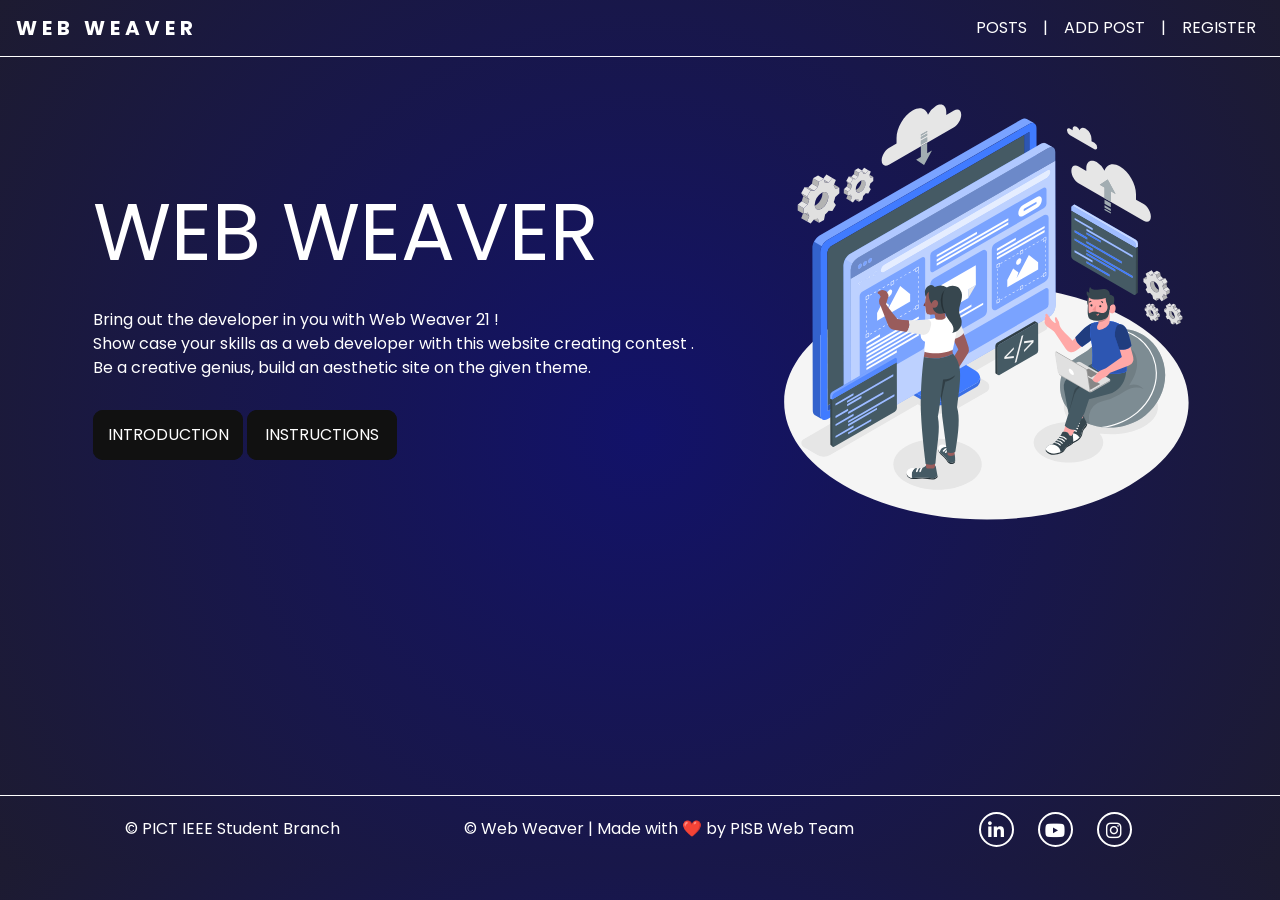
==== commit da330db4: "final-last-changes" ====
--- a/index.html
+++ b/index.html
@@ -1,202 +1,224 @@
-<!doctype html>
-<html lang="en">
-
-<head>
-  <meta charset="utf-8">
-  <meta name="viewport" content="width=device-width, initial-scale=1, shrink-to-fit=no">
-  <link rel="stylesheet" href="https://stackpath.bootstrapcdn.com/bootstrap/4.1.3/css/bootstrap.min.css"
-    integrity="sha384-MCw98/SFnGE8fJT3GXwEOngsV7Zt27NXFoaoApmYm81iuXoPkFOJwJ8ERdknLPMO" crossorigin="anonymous">
-  <link href="vivify.min.css" rel="stylesheet" type="text/css" />
-  <link href="https://fonts.googleapis.com/css2?family=Righteous&display=swap" rel="stylesheet">
-  <link rel="stylesheet" href="/css/index.css">
-  <link rel="stylesheet" href="/css/home.css">
-  <link rel="stylesheet" href="https://unpkg.com/aos@next/dist/aos.css">
-  <link rel="stylesheet" href="https://cdnjs.cloudflare.com/ajax/libs/font-awesome/6.0.0-beta3/css/all.min.css"
-    integrity="sha512-Fo3rlrZj/k7ujTnHg4CGR2D7kSs0v4LLanw2qksYuRlEzO+tcaEPQogQ0KaoGN26/zrn20ImR1DfuLWnOo7aBA=="
-    crossorigin="anonymous" referrerpolicy="no-referrer" />
-  <link rel="stylesheet" href="https://cdnjs.cloudflare.com/ajax/libs/animate.css/4.1.1/animate.min.css" />
-
-  <title>Web Weaver</title>
-  <script>
-    window.console = window.console || function (t) { };
-  </script>
-  <script>
-    if (document.location.search.match(/type=embed/gi)) {
-      window.parent.postMessage("resize", "*");
-    }
-  </script>
-</head>
-
-<body>
-
-  <nav class="navbar navbar-expand-lg ">
-    <a class="navbar-brand" href="/index.html">WEB WEAVER</a>
-    <button class="navbar-toggler" type="button" data-toggle="collapse" data-target="#navbarSupportedContent"
-      aria-controls="navbarSupportedContent" aria-expanded="false" aria-label="Toggle navigation">
-      <span class="fas fa-bars"></span>
-    </button>
-
-    <div class="collapse navbar-collapse" id="navbarSupportedContent">
-      <ul class="navbar-nav ml-auto">
-        <li class="nav-item">
-        <li>
-          <a class="nav-link active" href="/posts.html">POSTS <span class="sr-only">(current)</span></a>
-        </li>
-        <li class="vline">
-          <a class="nav-link active" href="">|<span class="sr-only"></span></a>
-        </li>
-        <li>
-          <a class="nav-link active" href="/addpost.html">ADD POST <span class="sr-only">(current)</span></a>
-        </li>
-        <li class="vline">
-          <a class="nav-link active" href="" aria-disabled="true">|<span class="sr-only"></span></a>
-        </li>
-        <li class="nav-item">
-          <a class="nav-link active" href="#">REGISTER <span class="sr-only">(current)</span></a>
-        </li>
-        </li>
-
-      </ul>
-
-    </div>
-  </nav>
-
-  <div class="webweaver">
-
-    <div class="headingname driveInTop">
-      <p class="titlename">WEB WEAVER</p>
-      <p>Bring out the developer in you with Web Weaver 21 ! 😎 <br>
-        Show case your skills as a web developer with this website creating contest .
-        Be a creative genius ,build an aesthetic site on the given theme🎨🌈. </p>
-      <div class="links ">
-        <a href="#introduction"><button class="glow-on-hover">INTRODUCTION</button></a>
-        <a href="#instructions"><button class="glow-on-hover">INSTRUCTIONS</button></a>
-      </div>
-    </div>
-    <div class="svgs">
-      <img class="cssanimation hu__hu__" src="/images/Website Creator-amico.svg" alt="">
-    </div>
-
-  </div>
-
-  <div class="introduction" id="introduction">
-    <div class="container card aos-init " data-aos="fade-left">
-      <img class="cssanimation hu__hu__" src="/images/Product tour-amico.svg" alt="">
-
-      <div class="div">
-        <h1>Introduction</h1>
-        <p class="paragraph my-5">
-          Bored of monotonous college assignments ?🙇‍♀️🙇‍♂️
-          <br>
-          Bring out the developer in you with Web Weaver 21 !
-          <br><br>
-
-          Web weaver is a web development event where the participants can participate individually or in a group of 2
-          and
-          are required to submit websites on the given theme .Sites submitted on the first day are shortlisted and
-          promoted for round 2 with specific changes to be applied.The website with the most aesthetic changes and best
-          compatibility will be announced as the winner.
-        </p>
-      </div>
-    </div>
-  </div>
-
-  <div class="instructions" id="instructions">
-    <div class="container aos-init" data-aos="fade-right">
-      <!-- <center> -->
-      <h1>Instructions</h1>
-      <!-- </center> -->
-      <div class="paragraph_instructions my-2">
-        <ol>
-          <li>
-            Register Yourself for Web Weaver contest organised by PISB.
-          </li>
-          <li>
-            Create a post to showup your website 
-          </li>
-          <li>
-            You have to upload Screen Shot of your website. 
-          </li>
-          <li>
-            In the information section of website, Name , Title, Link for your website and a short description about your website you have to submit.
-          </li>
-          <li>
-            Viewers visits your website through the post that you have uploaded.
-          </li>
-        </ol>
-        <div class="instructionsvg">
-          <img src="/images/Instruction manual-pana.svg" alt="">
-        </div>
-      </div>
-
-    </div>
-  </div>
-  <!-- footer -->
-  <footer>
-    <div class="leftieee">
-      © PICT IEEE Student Branch
-    </div>
-    <div class="middleieee">
-      &copy; Web Weaver | Made with ❤️ by <a href="">PISB Web Team</a>
-    </div>
-    <div class="lastieee">
-      <div class="social-links">
-
-        <a href="#"><i class="fab fa-linkedin-in"></i></a>
-        <a href="#"><i class="fab fa-youtube"></i></a>
-        <a href="#"><i class="fab fa-instagram"></i></a>
-
-      </div>
-    </div>
-
-  </footer>
-  <!-- end of footer -->
-
-
-  <script src="https://code.jquery.com/jquery-3.3.1.slim.min.js"
-    integrity="sha384-q8i/X+965DzO0rT7abK41JStQIAqVgRVzpbzo5smXKp4YfRvH+8abtTE1Pi6jizo"
-    crossorigin="anonymous"></script>
-  <script src="https://cdnjs.cloudflare.com/ajax/libs/popper.js/1.14.3/umd/popper.min.js"
-    integrity="sha384-ZMP7rVo3mIykV+2+9J3UJ46jBk0WLaUAdn689aCwoqbBJiSnjAK/l8WvCWPIPm49"
-    crossorigin="anonymous"></script>
-  <script src="https://stackpath.bootstrapcdn.com/bootstrap/4.1.3/js/bootstrap.min.js"
-    integrity="sha384-ChfqqxuZUCnJSK3+MXmPNIyE6ZbWh2IMqE241rYiqJxyMiZ6OW/JmZQ5stwEULTy"
-    crossorigin="anonymous"></script>
-  <script src="https://ajax.googleapis.com/ajax/libs/jquery/3.3.1/jquery.min.js"></script>
-  <script>
-    $(document).ready(function () {
-      $("a").on('click', function (event) {
-
-        if (this.hash !== "") {
-          event.preventDefault();
-
-          var hash = this.hash;
-
-          $('html, body').animate({
-            scrollTop: $(hash).offset().top
-          }, 800, function () {
-
-            window.location.hash = hash;
-          });
-        }
-      });
-    });
-  </script>
-  <script src='https://codepen.io/juliangarnier/pen/75efae7724dbc3c055e918057fc4aca5.js'></script>
-
-  <script
-    src="https://cpwebassets.codepen.io/assets/common/stopExecutionOnTimeout-1b93190375e9ccc259df3a57c1abc0e64599724ae30d7ea4c6877eb615f89387.js"></script>
-
-  <script src="https://unpkg.com/aos@next/dist/aos.js"></script>
-  <script id="rendered-js">
-    AOS.init({
-      offset: 400, // offset (in px) from the original trigger point
-      delay: 0, // values from 0 to 3000, with step 50ms
-      duration: 1000 // values from 0 to 3000, with step 50ms
-    });
- //# sourceURL=pen.js
-  </script>
-
-</body>
-
+<!doctype html>
+<html lang="en">
+
+<head>
+  <meta charset="utf-8">
+  <meta name="viewport" content="width=device-width, initial-scale=1, shrink-to-fit=no">
+  <link rel="stylesheet" href="https://stackpath.bootstrapcdn.com/bootstrap/4.1.3/css/bootstrap.min.css"
+    integrity="sha384-MCw98/SFnGE8fJT3GXwEOngsV7Zt27NXFoaoApmYm81iuXoPkFOJwJ8ERdknLPMO" crossorigin="anonymous">
+  <link href="vivify.min.css" rel="stylesheet" type="text/css" />
+  <link href="https://fonts.googleapis.com/css2?family=Righteous&display=swap" rel="stylesheet">
+  <link rel="stylesheet" href="css/index.css">
+  <link rel="stylesheet" href="css/home.css">
+  <link rel="stylesheet" href="css/modal.css">
+  <link rel="stylesheet" href="https://unpkg.com/aos@next/dist/aos.css">
+  <link rel="stylesheet" href="https://cdnjs.cloudflare.com/ajax/libs/font-awesome/6.0.0-beta3/css/all.min.css"
+    integrity="sha512-Fo3rlrZj/k7ujTnHg4CGR2D7kSs0v4LLanw2qksYuRlEzO+tcaEPQogQ0KaoGN26/zrn20ImR1DfuLWnOo7aBA=="
+    crossorigin="anonymous" referrerpolicy="no-referrer" />
+  <link rel="stylesheet" href="https://cdnjs.cloudflare.com/ajax/libs/animate.css/4.1.1/animate.min.css" />
+
+  <title>Web Weaver</title>
+  <link rel="shortcut icon" type="image/png" href="images/pisb-favicon.png">
+  <script>
+    window.console = window.console || function (t) { };
+  </script>
+  <script>
+    if (document.location.search.match(/type=embed/gi)) {
+      window.parent.postMessage("resize", "*");
+    }
+  </script>
+</head>
+
+<body>
+
+  <nav class="navbar navbar-expand-lg ">
+    <a class="navbar-brand" href="/index.html">WEB WEAVER</a>
+    <button class="navbar-toggler" type="button" data-toggle="collapse" data-target="#navbarSupportedContent"
+      aria-controls="navbarSupportedContent" aria-expanded="false" aria-label="Toggle navigation">
+      <span class="fas fa-bars"></span>
+    </button>
+
+    <div class="collapse navbar-collapse" id="navbarSupportedContent">
+      <ul class="navbar-nav ml-auto">
+        <li class="nav-item">
+        <li>
+          <a class="nav-link active" href="/posts.html">POSTS <span class="sr-only">(current)</span></a>
+        </li>
+        <li class="vline">
+          <a class="nav-link active" href="">|<span class="sr-only"></span></a>
+        </li>
+        <li>
+          <a class="nav-link active" href="/addpost.html">ADD POST <span class="sr-only">(current)</span></a>
+        </li>
+        <li class="vline">
+          <a class="nav-link active" href="" aria-disabled="true">|<span class="sr-only"></span></a>
+        </li>
+        <li class="nav-item">
+          <a class="nav-link active" href="#">REGISTER <span class="sr-only">(current)</span></a>
+        </li>
+        </li>
+
+      </ul>
+
+    </div>
+  </nav>
+
+  <div class="webweaver">
+
+    <div class="headingname driveInTop">
+      <p class="titlename">WEB WEAVER</p>
+      <p>Bring out the developer in you with Web Weaver 21 ! <br>
+        Show case your skills as a web developer with this website creating contest .
+        <br>
+        Be a creative genius, build an aesthetic site on the given theme. </p>
+      <div class="links ">
+        <button type="button" class="glow-on-hover" data-toggle="modal"
+          data-target="#introduction">INTRODUCTION</button>
+        <button type="button" class="glow-on-hover" data-toggle="modal"
+          data-target="#instructions">INSTRUCTIONS</button>
+
+        <!-- Modal -->
+        <div class="modal fade" id="introduction" tabindex="-1" role="dialog" aria-labelledby="introduction"
+          aria-hidden="true">
+          <div class="modal-dialog modal-dialog-centered" role="document">
+            <div class="modal-content">
+              <div class="modal-header">
+                <h2 class="modal-title" id="exampleModalCenterTitle">Introduction</h2>
+                <!-- <button type="button" class="close" data-dismiss="modal" aria-label="Close">
+          <span aria-hidden="true">&times;</span>
+        </button> -->
+              </div>
+              <div class="modal-body">
+                Bored of monotonous college assignments ?
+                <br>
+                Bring out the developer in you with Web Weaver 21 !
+                <br><br>
+
+                Web weaver is a web development event where the participants can participate individually or in a group
+                of 2
+                and
+                are required to submit websites on the given theme .Sites submitted on the first day are shortlisted and
+                promoted for round 2 with specific changes to be applied.The website with the most aesthetic changes and
+                best
+                compatibility will be announced as the winner.
+              </div>
+              <div class="modal-footer">
+                <button type="button" class="btn" data-dismiss="modal">Close</button>
+              </div>
+            </div>
+          </div>
+        </div>
+        <div class="modal fade" id="instructions" tabindex="-1" role="dialog" aria-labelledby="instructions"
+          aria-hidden="true">
+          <div class="modal-dialog modal-dialog-centered" role="document">
+            <div class="modal-content">
+              <div class="modal-header">
+                <h2 class="modal-title" id="exampleModalCenterTitle">Instructions</h2>
+                <!-- <button type="button" class="close" data-dismiss="modal" aria-label="Close">
+          <span aria-hidden="true">&times;</span>
+        </button> -->
+              </div>
+              <div class="modal-body">
+                <ul>
+                  <li>
+                    <span>1.</span> Register Yourself for Web Weaver contest organised by PISB.
+                  </li>
+                  <li>
+                    <span>2.</span> Create a post to showup your website
+                  </li>
+                  <li>
+                    <span>3.</span> You have to upload Screen Shot of your website.
+                  </li>
+                  <li>
+                    <span>4.</span> In the information section of website, Name , Title, Link for your website<br> and a
+                    short description about your website you have to submit.
+                  </li>
+                  <li>
+                    <span>5.</span> Viewers visits your website through the post that you have uploaded.
+                  </li>
+                </ul>
+              </div>
+              <div class="modal-footer">
+                <button type="button" class="btn" data-dismiss="modal">Close</button>
+              </div>
+            </div>
+          </div>
+        </div>
+      </div>
+    </div>
+    <div class="svgs">
+      <img class="cssanimation hu__hu__" src="images/Website Creator-amico.svg" alt="">
+    </div>
+
+  </div>
+
+
+  <!-- footer -->
+  <footer>
+    <div class="leftieee">
+      © PICT IEEE Student Branch
+    </div>
+    <div class="middleieee">
+      &copy; Web Weaver | Made with ❤️ by <a href="">PISB Web Team</a>
+    </div>
+    <div class="lastieee">
+      <div class="social-links">
+
+        <a href="#"><i class="fab fa-linkedin-in"></i></a>
+        <a href="#"><i class="fab fa-youtube"></i></a>
+        <a href="#"><i class="fab fa-instagram"></i></a>
+
+      </div>
+    </div>
+
+  </footer>
+  <!-- end of footer -->
+
+
+  <script src="https://code.jquery.com/jquery-3.3.1.slim.min.js"
+    integrity="sha384-q8i/X+965DzO0rT7abK41JStQIAqVgRVzpbzo5smXKp4YfRvH+8abtTE1Pi6jizo"
+    crossorigin="anonymous"></script>
+  <script src="https://cdnjs.cloudflare.com/ajax/libs/popper.js/1.14.3/umd/popper.min.js"
+    integrity="sha384-ZMP7rVo3mIykV+2+9J3UJ46jBk0WLaUAdn689aCwoqbBJiSnjAK/l8WvCWPIPm49"
+    crossorigin="anonymous"></script>
+  <script src="https://stackpath.bootstrapcdn.com/bootstrap/4.1.3/js/bootstrap.min.js"
+    integrity="sha384-ChfqqxuZUCnJSK3+MXmPNIyE6ZbWh2IMqE241rYiqJxyMiZ6OW/JmZQ5stwEULTy"
+    crossorigin="anonymous"></script>
+  <script src="https://ajax.googleapis.com/ajax/libs/jquery/3.3.1/jquery.min.js"></script>
+  <script>
+    $(document).ready(function () {
+      $("a").on('click', function (event) {
+
+        if (this.hash !== "") {
+          event.preventDefault();
+
+          var hash = this.hash;
+
+          $('html, body').animate({
+            scrollTop: $(hash).offset().top
+          }, 800, function () {
+
+            window.location.hash = hash;
+          });
+        }
+      });
+    });
+  </script>
+  <script src='https://codepen.io/juliangarnier/pen/75efae7724dbc3c055e918057fc4aca5.js'></script>
+
+  <script
+    src="https://cpwebassets.codepen.io/assets/common/stopExecutionOnTimeout-1b93190375e9ccc259df3a57c1abc0e64599724ae30d7ea4c6877eb615f89387.js"></script>
+
+  <script src="https://unpkg.com/aos@next/dist/aos.js"></script>
+  <script id="rendered-js">
+    AOS.init({
+      offset: 400, // offset (in px) from the original trigger point
+      delay: 0, // values from 0 to 3000, with step 50ms
+      duration: 1000 // values from 0 to 3000, with step 50ms
+    });
+ //# sourceURL=pen.js
+  </script>
+
+</body>
+
 </html>
--- a/css/index.css
+++ b/css/index.css
@@ -1,174 +1,175 @@
-@import url("https://fonts.googleapis.com/css2?family=Poppins:wght@300&display=swap");
-body::-webkit-scrollbar {
-  display: none;
-}
-body {
-  background: #1b1b9d;
-  background: radial-gradient(circle, #121269 0%, #1d1b31 100%);
-  /* background: rgb(6,1,79);
-background: linear-gradient(90deg, rgba(6,1,79,1) 0%, rgba(9,9,121,1) 45%, rgba(0,57,85,1) 100%); */
-}
-.navbar {
-  border-bottom: 1px solid white;
-  color: white;
-}
-.navbar-brand {
-  font-family: "Poppins", sans-serif;
-  letter-spacing: 5px;
-  color: white;
-  font-weight: 700;
-}
-hr {
-  background-color: white;
-  width: 80%;
-}
-
-.nav-link {
-  font-family: "Poppins", sans-serif;
-  color: white;
-  
-}
-.nav-link:hover,
-.navbar-brand:hover {
-  color: aqua;
-}
-.vline a:hover {
-  color: white;
-  text-shadow: none;
-}
-
-a,
-a:hover {
-  text-decoration: none;
-  color: white;
-}
-.vline {
-  cursor: copy;
-}
-/* footer */
-footer {
-  color: #fff;
-  text-align: center;
-  padding: 0.8rem 0;
-  display: flex;
-  flex-direction: row;
-  border-top: solid 1px white;
-  justify-content: space-evenly;
-}
-footer .leftieee,
-footer .middleieee {
-  padding-top: 5px;
-}
-footer .social-links {
-  display: flex;
-  /* float: right; */
-  justify-content: center;
-  font-size: 18px;
-  margin-bottom: 1.2rem;
-}
-.social-links a {
-  border: 2px solid #fff;
-  color: #fff;
-  display: block;
-  width: 35px;
-  height: 35px;
-  display: flex;
-  justify-content: center;
-  align-items: center;
-  border-radius: 50%;
-  text-decoration: none;
-  margin-right: 1.5rem;
-  transition: all 0.5s ease;
-}
-
-.social-links a:hover {
-  background: black;
-  color: var(--exDark);
-}
-
-footer span {
-  font-size: 16px;
-}
-footer span a {
-  color: white;
-  border: 1px white solid;
-  padding: 5px;
-  border-radius: 3px;
-}
-footer span a:hover {
-  background-color: white;
-  color: black;
-}
-
-.social-links a:hover {
-  transform: rotate(0deg) skew(0deg) translate(0, -8px);
-}
-@-webkit-keyframes scale-up-hor-left {
-  0% {
-    -webkit-transform: scaleX(0.4);
-    transform: scaleX(0.4);
-    -webkit-transform-origin: 0% 0%;
-    transform-origin: 0% 0%;
-  }
-  100% {
-    -webkit-transform: scaleX(1);
-    transform: scaleX(1);
-    -webkit-transform-origin: 0% 0%;
-    transform-origin: 0% 0%;
-  }
-}
-@keyframes scale-up-hor-left {
-  0% {
-    -webkit-transform: scaleX(0.4);
-    transform: scaleX(0.4);
-    -webkit-transform-origin: 0% 0%;
-    transform-origin: 0% 0%;
-  }
-  100% {
-    -webkit-transform: scaleX(1);
-    transform: scaleX(1);
-    -webkit-transform-origin: 0% 0%;
-    transform-origin: 0% 0%;
-  }
-}
-
-@-webkit-keyframes rotate-hor-center {
-  0% {
-    -webkit-transform: rotateX(0);
-    transform: rotateX(0);
-  }
-  100% {
-    -webkit-transform: rotateX(-360deg);
-    transform: rotateX(-360deg);
-  }
-}
-@keyframes rotate-hor-center {
-  0% {
-    -webkit-transform: rotateX(0);
-    transform: rotateX(0);
-  }
-  100% {
-    -webkit-transform: rotateX(-360deg);
-    transform: rotateX(-360deg);
-  }
-}
-.hu__hu__ {
-  animation: hu__hu__ infinite 2s ease-in-out;
-}
-@keyframes hu__hu__ {
-  50% {
-    transform: translateY(30px);
-  }
-}
-
-@media (max-width: 991px) {
-  .vline {
-    display: none;
-  }
-}
-@media (max-width: 600px) {
-  footer {
-    display: flex;
-    flex-direction: column;
-  }
-}
+@import url("https://fonts.googleapis.com/css2?family=Poppins:wght@300&display=swap");
+body::-webkit-scrollbar {
+  display: none;
+}
+body {
+  background: #1b1b9d;
+  background: radial-gradient(circle, #121269 0%, #1d1b31 100%);
+  /* background: rgb(6,1,79);
+background: linear-gradient(90deg, rgba(6,1,79,1) 0%, rgba(9,9,121,1) 45%, rgba(0,57,85,1) 100%); */
+}
+.navbar {
+  border-bottom: 1px solid white;
+  color: white;
+}
+.navbar-brand {
+  font-family: "Poppins", sans-serif;
+  letter-spacing: 5px;
+  color: white;
+  font-weight: 700;
+}
+hr {
+  background-color: white;
+  width: 80%;
+}
+
+.nav-link {
+  font-family: "Poppins", sans-serif;
+  color: white;
+  
+}
+.nav-link:hover,
+.navbar-brand:hover {
+  color: aqua;
+}
+.vline a:hover {
+  color: white;
+  text-shadow: none;
+}
+
+a,
+a:hover {
+  text-decoration: none;
+  color: white;
+}
+.vline {
+  cursor: copy;
+}
+/* footer */
+footer {
+  color: #fff;
+  text-align: center;
+  padding: 1rem 0;
+  display: flex;
+  flex-direction: row;
+  justify-content: space-evenly;
+  border-top: 1px solid white;
+  /* height: 20px; */
+}
+footer .leftieee,
+footer .middleieee {
+  padding-top: 5px;
+}
+footer .social-links {
+  display: flex;
+  /* float: right; */
+  justify-content: center;
+  font-size: 18px;
+  /* margin-bottom: 1.2rem; */
+}
+.social-links a {
+  border: 2px solid #fff;
+  color: #fff;
+  display: block;
+  width: 35px;
+  height: 35px;
+  display: flex;
+  justify-content: center;
+  align-items: center;
+  border-radius: 50%;
+  text-decoration: none;
+  margin-right: 1.5rem;
+  transition: all 0.5s ease;
+}
+
+.social-links a:hover {
+  background: black;
+  color: var(--exDark);
+}
+
+footer span {
+  font-size: 16px;
+}
+footer span a {
+  color: white;
+  border: 1px white solid;
+  padding: 5px;
+  border-radius: 3px;
+}
+footer span a:hover {
+  background-color: white;
+  color: black;
+}
+
+.social-links a:hover {
+  transform: rotate(0deg) skew(0deg) translate(0, -8px);
+}
+@-webkit-keyframes scale-up-hor-left {
+  0% {
+    -webkit-transform: scaleX(0.4);
+    transform: scaleX(0.4);
+    -webkit-transform-origin: 0% 0%;
+    transform-origin: 0% 0%;
+  }
+  100% {
+    -webkit-transform: scaleX(1);
+    transform: scaleX(1);
+    -webkit-transform-origin: 0% 0%;
+    transform-origin: 0% 0%;
+  }
+}
+@keyframes scale-up-hor-left {
+  0% {
+    -webkit-transform: scaleX(0.4);
+    transform: scaleX(0.4);
+    -webkit-transform-origin: 0% 0%;
+    transform-origin: 0% 0%;
+  }
+  100% {
+    -webkit-transform: scaleX(1);
+    transform: scaleX(1);
+    -webkit-transform-origin: 0% 0%;
+    transform-origin: 0% 0%;
+  }
+}
+
+@-webkit-keyframes rotate-hor-center {
+  0% {
+    -webkit-transform: rotateX(0);
+    transform: rotateX(0);
+  }
+  100% {
+    -webkit-transform: rotateX(-360deg);
+    transform: rotateX(-360deg);
+  }
+}
+@keyframes rotate-hor-center {
+  0% {
+    -webkit-transform: rotateX(0);
+    transform: rotateX(0);
+  }
+  100% {
+    -webkit-transform: rotateX(-360deg);
+    transform: rotateX(-360deg);
+  }
+}
+.hu__hu__ {
+  animation: hu__hu__ infinite 2s ease-in-out;
+}
+@keyframes hu__hu__ {
+  50% {
+    transform: translateY(30px);
+  }
+}
+
+@media (max-width: 991px) {
+  .vline {
+    display: none;
+  }
+}
+@media (max-width: 600px) {
+  footer {
+    display: flex;
+    flex-direction: column;
+  }
+}
--- a/css/home.css
+++ b/css/home.css
@@ -1,285 +1,304 @@
-@import url('https://fonts.googleapis.com/css2?family=Poppins:wght@300&display=swap');
-.body {
-  scroll-behavior: smooth;
-}
-.navbar {
-  background-color: transparent;
-  
-}
-.navbar-toggler {
-  outline: none;
-}
-.fas {
-  color: white;
-}
-.vline a {
-  cursor: none;
-}
-.webweaver {
-  height: 92vh;
-  display: flex;
-  flex-direction: row;
-  justify-content: space-evenly;
-}
-.webweaver .headingname{
-  width: max-content;
-  margin-top: 12%;
-  margin-left: 5%;
-  color: white;
-}
-.webweaver .headingname .titlename{
-  font-size: 80px;
-  font-family: 'Poppins', sans-serif;
-}
-.svgs{
-  padding-top: 5%;
-}
-.svgs img{
-  width: 500px;
-}
-
-.glow-on-hover {
-  width: 150px;
-  height: 50px;
-  border: none;
-  outline: none;
-  color: #fff;
-  background: #111;
-  cursor: pointer;
-  position: relative;
-  z-index: 0;
-  border-radius: 10px;
-  font-family: 'Poppins', sans-serif;
-}
-
-.glow-on-hover:before {
-  content: '';
-  background: purple;
-  position: absolute;
-  top: -2px;
-  left:-2px;
-  background-size: 400%;
-  z-index: -1;
-  filter: blur(5px);
-  width: calc(100% + 4px);
-  height: calc(100% + 4px);
-  animation: glowing 20s linear infinite;
-  opacity: 0;
-  transition: opacity .3s ease-in-out;
-  border-radius: 10px;
-}
-.glow-on-hover a{
-  color: white;
-}
-.glow-on-hover:active {
-  color: #000
-}
-
-.glow-on-hover:active:after {
-  background: transparent;
-}
-
-.glow-on-hover:hover:before {
-  opacity: 1;
-}
-
-.glow-on-hover:after {
-  z-index: -1;
-  content: '';
-  position: absolute;
-  width: 100%;
-  height: 100%;
-  background: #111;
-  left: 0;
-  top: 0;
-  border-radius: 10px;
-}
-
-@keyframes glowing {
-  0% { background-position: 0 0; }
-  50% { background-position: 400% 0; }
-  100% { background-position: 0 0; }
-}
-.introduction {
-  height: 100vh;
-  padding-top: 5%;
-  font-size: 18px;
-  font-weight: 500;
-  color: white;
-  /* font-family: "Righteous", cursive; */
-  font-family: 'Poppins', sans-serif;
-}
-.introduction .container,
-.instructions .container {
-  height: 80vh;
-  padding-top: 5%;
-  padding-right: 5%;
-  border-radius: 19px;
-  /* background: linear-gradient(145deg, #e6e6e6, #ffffff);
-  box-shadow: 5px 5px 10px #a3a3a3, -5px -5px 10px #ffffff; */
-  background: rgba( 255, 255, 255, 0.25 );
-box-shadow: 0 8px 32px 0 rgba( 31, 38, 135, 0.37 );
-backdrop-filter: blur( 4px );
--webkit-backdrop-filter: blur( 4px );
-border-radius: 10px;
-border: 1px solid rgba( 255, 255, 255, 0.18 );
-  
-}
-.introduction .container h1,
-.instructions .container h1 {
-  color: white;
-  text-shadow: 0 0 3px #fff, 0 0 3px #0033cc;
-  /* font-family: "Righteous", cursive; */
-  font-family: 'Poppins', sans-serif;
-}
-.instructions {
-  height: 100vh;
-  padding-top: 5%;
-  font-size: 18px;
-  font-weight: 500;
-  color: white;
-  /* font-family: "Righteous", cursive; */
-  font-family: 'Poppins', sans-serif;
-}
-.introduction h1{
-  text-align: right;
-}
-.instructions h1{
-  padding-left: 5%;
-}
-.introduction .container{
-  display: flex;
-  flex-direction: row;
-  justify-content: space-between;
-}
-.div{
-  width: 60%;
-}
-.paragraph {
-  text-align: right;
-  padding-left: 5%;
-  font-family: 'Poppins', sans-serif;
-}
-
-.introduction .container img{
-  width: 400px;
-  padding-bottom: 10%;
-}
-.paragraph_instructions {
-  display: flex;
-  /* justify-content: center; */
-  padding-left: 2%;
-  flex-direction: row;
-  justify-content: space-evenly;
-  font-family: 'Poppins', sans-serif;
-}
-.paragraph_instructions ul{
-  padding-top: 5%;
-
-}
-
-.instructionsvg{
-  width: 400px;
-}
-.links{
-  margin-top: 5%;
-}
-@media (max-width: 992px) {
-  .introduction,
-  .instructions{
-    height: max-content;
-  }
-  .introduction .container,
-  .instructions .container {
-    height: max-content;
-    padding-bottom: 2%;
-  }
-  .headingname .links{
-    display: flex;
-    flex-direction: row;
-    column-gap: 5px;
-    
-  }
-  .paragraph_instructions{
-    display: flex;
-    flex-direction: column;
-  }
-  .headingname .links button{
-    /* margin-top: 5px; */
-    font-family: 'Poppins', sans-serif;
-    /* width: 50%; */
-  }
-}
-@media (max-width: 768px) {
-  .introduction {
-    height: max-content;
-  }
-  .headingname .links{
-    display: flex;
-    flex-direction: row;
-    margin-top: 20%;
-  }
-  .svgs img{
-    width: 350px
-  };
-  .introduction .container,
-  .instructions .container {
-    height: max-content;
-    padding-bottom: 2%;
-  }
-  .introduction {
-    margin-bottom: 5%;
-  }
-  .instructionsvg img{
-    width: 300px;
-  }
-  .introduction .container img{
-    display: none;
-  }
-  .introduction .container .div{
-    width: 100%;
-  }
-  .paragraph{
-    width: 100%;
-  }
-  .headingname p{
-    /* width: 100%; */
-  }
-  .webweaver .headingname .titlename{
-    font-size: 70px;
-  }
-}
-@media (max-width: 600px) {
-  .webweaver{
-    background-image: url(/images/Website\ Creator-amico.svg);
-    background-repeat: no-repeat;
-    /* background-position: 5%; */
-    background-size: 33%;
-    background-position-x: 90%;
-    background-position-y: 8%;
-    display: flex;
-
-    justify-content: start;
-  }
-  .webweaver .headingname{
-    width: min-content;
-  }
-  .headingname .links{
-    /* padding-top: 20%; */
-  }
-  
-  .svgs{
-    display: none;
-  }
-
-  .introduction,
-  .instructions{
-    margin: 7px;
-  }
-  .introduction .container,
-  .instructions .container {
-    height: max-content;
-    padding-bottom: 2%;
-    width: 90%;
-  }
-}
+@import url("https://fonts.googleapis.com/css2?family=Poppins:wght@300&display=swap");
+.body {
+  scroll-behavior: smooth;
+}
+.navbar {
+  background-color: transparent;
+}
+.navbar-toggler {
+  outline: none;
+}
+.fas {
+  color: white;
+}
+.vline a {
+  cursor: none;
+}
+.webweaver {
+  height: 82vh;
+  display: flex;
+  flex-direction: row;
+  justify-content: space-evenly;
+}
+.webweaver .headingname {
+  width: max-content;
+  margin-top: 9%;
+  margin-left: 2%;
+  color: white;
+}
+.webweaver .headingname .titlename {
+  font-size: 80px;
+  font-family: "Poppins", sans-serif;
+}
+.svgs {
+  padding-top: 2%;
+}
+.svgs img {
+  width: 450px;
+}
+
+.glow-on-hover {
+  width: 150px;
+  height: 50px;
+  border: none;
+  outline: none;
+  color: #fff;
+  background: #111;
+  cursor: pointer;
+  position: relative;
+  z-index: 0;
+  border-radius: 10px;
+  font-family: "Poppins", sans-serif;
+}
+
+.glow-on-hover:before {
+  content: "";
+  background: purple;
+  position: absolute;
+  top: -2px;
+  left: -2px;
+  background-size: 400%;
+  z-index: -1;
+  filter: blur(5px);
+  width: calc(100% + 4px);
+  height: calc(100% + 4px);
+  animation: glowing 20s linear infinite;
+  opacity: 0;
+  transition: opacity 0.3s ease-in-out;
+  border-radius: 10px;
+}
+.glow-on-hover a {
+  color: white;
+}
+.glow-on-hover:active {
+  color: #000;
+}
+
+.glow-on-hover:active:after {
+  background: transparent;
+}
+
+.glow-on-hover:hover:before {
+  opacity: 1;
+}
+
+.glow-on-hover:after {
+  z-index: -1;
+  content: "";
+  position: absolute;
+  width: 100%;
+  height: 100%;
+  background: #111;
+  left: 0;
+  top: 0;
+  border-radius: 10px;
+}
+
+@keyframes glowing {
+  0% {
+    background-position: 0 0;
+  }
+  50% {
+    background-position: 400% 0;
+  }
+  100% {
+    background-position: 0 0;
+  }
+}
+.introduction {
+  height: 100vh;
+  padding-top: 5%;
+  font-size: 18px;
+  font-weight: 500;
+  color: white;
+  /* font-family: "Righteous", cursive; */
+  font-family: "Poppins", sans-serif;
+}
+.introduction .container,
+.instructions .container {
+  height: 80vh;
+  padding-top: 5%;
+  padding-right: 5%;
+  border-radius: 19px;
+  /* background: linear-gradient(145deg, #e6e6e6, #ffffff);
+  box-shadow: 5px 5px 10px #a3a3a3, -5px -5px 10px #ffffff; */
+  background: rgba(255, 255, 255, 0.25);
+  box-shadow: 0 8px 32px 0 rgba(31, 38, 135, 0.37);
+  backdrop-filter: blur(4px);
+  -webkit-backdrop-filter: blur(4px);
+  border-radius: 10px;
+  border: 1px solid rgba(255, 255, 255, 0.18);
+}
+.introduction .container h1,
+.instructions .container h1 {
+  color: white;
+  text-shadow: 0 0 3px #fff, 0 0 3px #0033cc;
+  /* font-family: "Righteous", cursive; */
+  font-family: "Poppins", sans-serif;
+}
+.instructions {
+  height: 100vh;
+  padding-top: 5%;
+  font-size: 18px;
+  font-weight: 500;
+  color: white;
+  /* font-family: "Righteous", cursive; */
+  font-family: "Poppins", sans-serif;
+}
+.introduction h1 {
+  text-align: center;
+}
+.instructions h1 {
+  padding-left: 5%;
+}
+.introduction .container {
+  display: flex;
+}
+.paragraph {
+  padding-left: 5%;
+  font-family: "Poppins", sans-serif;
+  text-align: center;
+  display: flex;
+}
+
+.introduction .container img {
+  width: 400px;
+  padding-bottom: 10%;
+}
+.paragraph_instructions {
+  /* justify-content: center; */
+  padding-left: 2%;
+  font-family: "Poppins", sans-serif;
+  display: flex;
+  justify-content: center;
+  text-align: center;
+}
+.paragraph_instructions ul {
+  padding-top: 5%;
+  list-style: none;
+}
+.instructions .container h1 {
+  text-align: center;
+}
+
+.instructionsvg {
+  width: 400px;
+}
+.links {
+  margin-top: 5%;
+}
+@media (max-width: 992px) {
+  .introduction,
+  .instructions {
+    height: max-content;
+  }
+  .introduction .container,
+  .instructions .container {
+    height: max-content;
+    padding-bottom: 2%;
+  }
+  .headingname .links {
+    display: flex;
+    flex-direction: row;
+    column-gap: 5px;
+  }
+  .paragraph_instructions {
+    display: flex;
+    flex-direction: column;
+  }
+  .headingname .links button {
+    /* margin-top: 5px; */
+    font-family: "Poppins", sans-serif;
+    /* width: 50%; */
+  }
+  footer {
+    margin-top: 5%;
+  }
+}
+@media (max-width: 768px) {
+  .introduction {
+    height: max-content;
+  }
+  .headingname .links {
+    display: flex;
+    flex-direction: row;
+    margin-top: 20%;
+  }
+  .svgs img {
+    width: 350px;
+  }
+  .introduction .container,
+  .instructions .container {
+    height: max-content;
+    padding-bottom: 2%;
+  }
+  .introduction {
+    margin-bottom: 5%;
+  }
+  .instructionsvg img {
+    width: 300px;
+  }
+  .introduction .container img {
+    display: none;
+  }
+  .introduction .container .div {
+    width: 100%;
+  }
+  .paragraph {
+    width: 100%;
+  }
+  .headingname {
+    padding-bottom: 0;
+  }
+  .webweaver .headingname .titlename {
+    font-size: 70px;
+  }
+  footer {
+    margin-top: 8%;
+  }
+}
+@media (max-width: 678px) {
+  .svgs img {
+    width: 300px;
+  }
+}
+@media (max-width: 600px) {
+  .webweaver .headingname {
+    width: 100%;
+    padding-right: 10px;
+    padding-top: 10%;
+  }
+
+  .svgs {
+    display: none;
+  }
+  .paragraph {
+    text-align: left;
+  }
+  .paragraph_instructions ul {
+    list-style: circle;
+    text-align: left;
+  }
+
+  .introduction,
+  .instructions {
+    margin: 7px;
+  }
+  .introduction .container,
+  .instructions .container {
+    height: max-content;
+    padding-bottom: 2%;
+    width: 90%;
+  }
+  footer {
+    /* margin-top: 5%; */
+  }
+}
+@media (max-width: 468px) {
+  .webweaver .headingname {
+    width: 100%;
+    padding-right: 10px;
+    padding-top: 0%;
+  }
+  
+}
--- a/css/modal.css
+++ b/css/modal.css
@@ -0,0 +1,71 @@
+*{
+  font-family: "Poppins", sans-serif;
+}
+.modal {
+  color: white;
+  width: 100%;
+}
+.modal-content {
+  width: 100%;
+  background-color: transparent;
+  background: rgba(27, 26, 60, 0.842);
+  box-shadow: 0 8px 32px 0 rgba(31, 38, 135, 0.37);
+  backdrop-filter: blur(4px);
+  -webkit-backdrop-filter: blur(4px);
+  border-radius: 10px;
+  border: 1px solid rgba(255, 255, 255, 0.18);
+}
+.modal-header {
+  display: flex;
+  justify-content: center;
+  align-items: center;
+  text-align: center;
+  border: none;
+}
+.modal-body {
+  font-size: 20px;
+  text-align: center;
+  padding-top: 2%;
+  border: none;
+}
+.modal-body ul{
+    list-style: none;
+}
+
+
+.modal-footer {
+  border: none;
+  display: flex;
+  justify-content: center;
+}
+.modal-footer button{
+    background-color: black;
+    color: white;
+}
+@media (max-width: 600px) {
+    #instructions .modal-dialog .modal-content .modal-body ul{
+        list-style:decimal;
+        text-align: left;
+        /* padding-left: 0px; */
+    }
+    .modal-header{
+        justify-content: left;
+    }
+    .modal-body{
+        text-align: left;
+    }
+    .modal-body ul li span{
+        display: none;
+    }
+    .modal{
+        height: max-content;
+    }
+    
+}
+
+@media (min-width: 576px) {
+  .modal-dialog {
+    max-width: 80%;
+  }
+
+}
